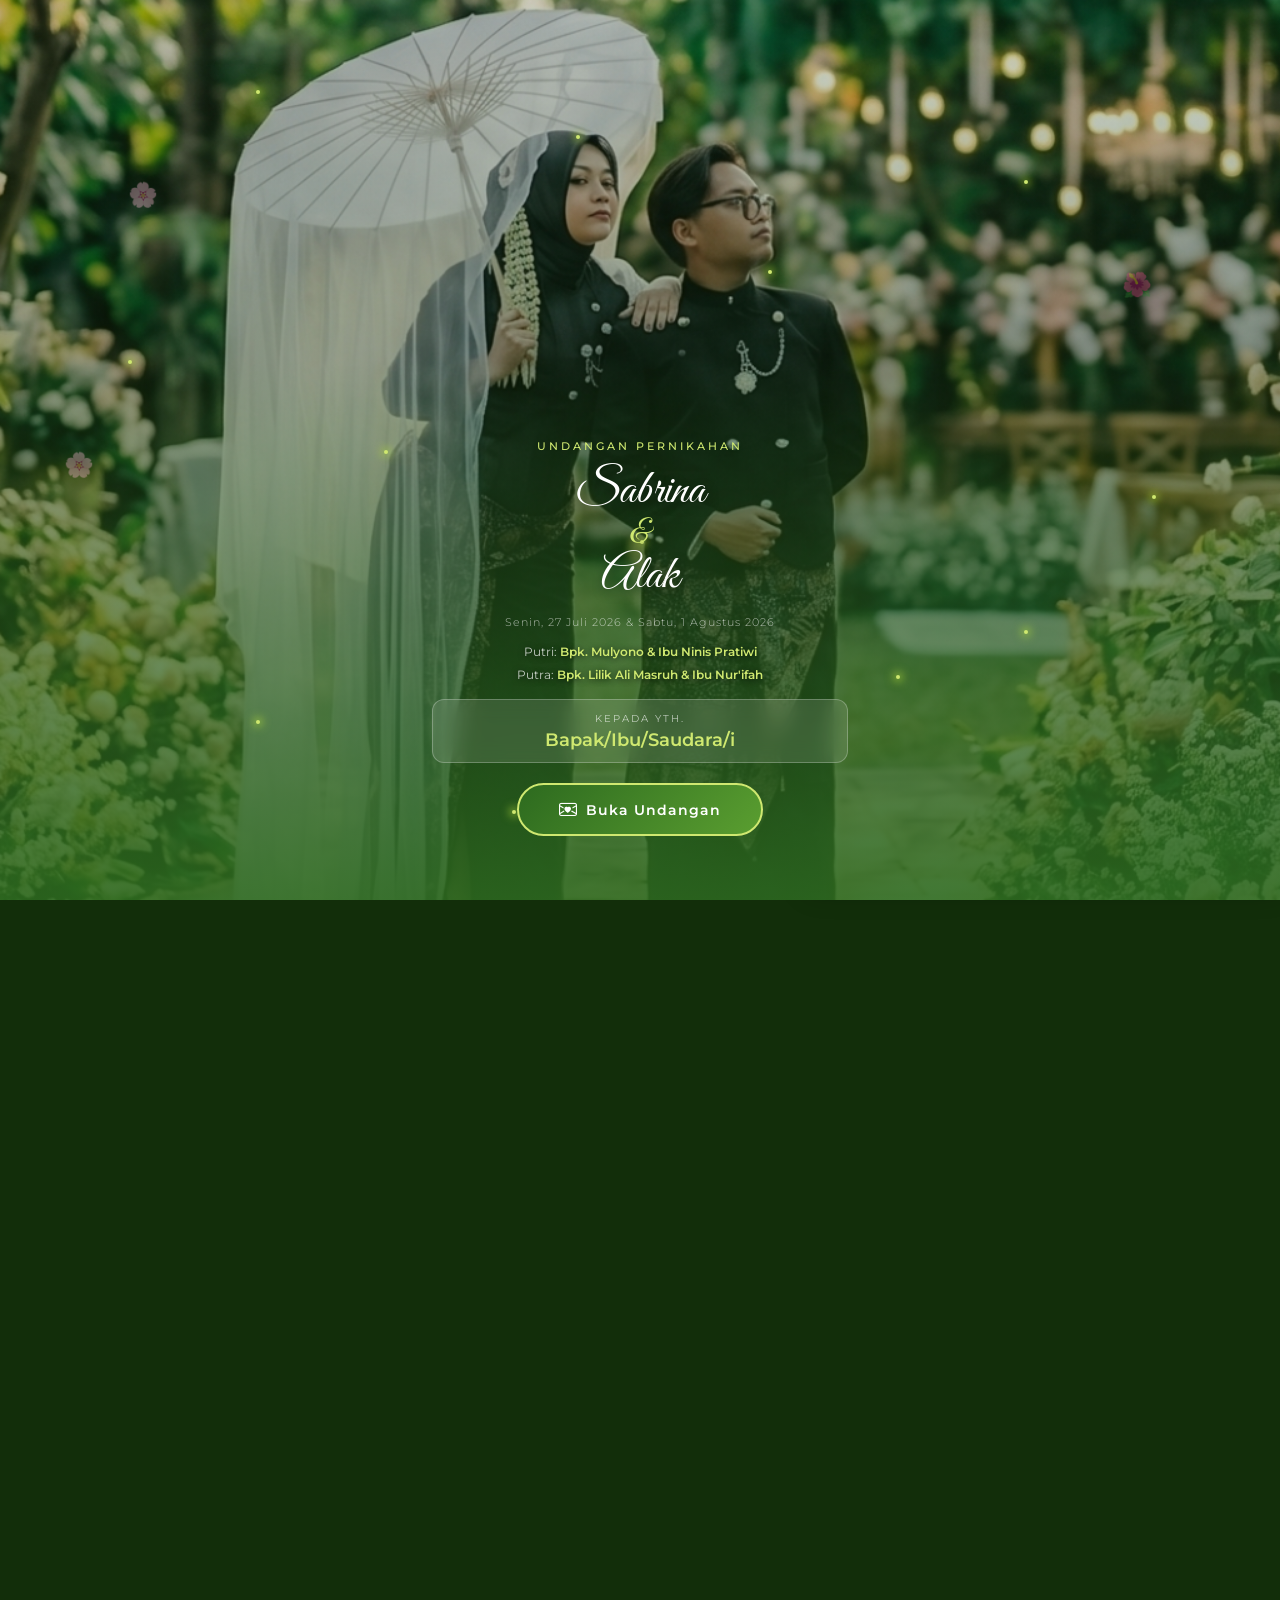
==== amplop.html @ 3e78aa83 "Add files via upload" ====
<!DOCTYPE html>
<html lang="id">
<head>
    <meta charset="UTF-8">
    <meta name="viewport" content="width=device-width, initial-scale=1.0">
    <meta name="format-detection" content="telephone=no">
    <title>Sabrina & Alak | Undangan Pernikahan Digital</title>
    <meta name="description" content="Undangan Pernikahan Sabrina Alya & Ahmad Aulia Akmal. Senin, 27 Juli 2026 | Sabtu, 1 Agustus 2026 di Kota Malang.">
    <meta property="og:title" content="Sabrina & Alak | Undangan Pernikahan">
    <meta property="og:description" content="Kami mengundang Bapak/Ibu/Saudara/I untuk menghadiri Resepsi Pernikahan kami.">
    <meta property="og:type" content="website">

    <!-- Google Fonts -->
    <link rel="preconnect" href="https://fonts.googleapis.com">
    <link rel="preconnect" href="https://fonts.gstatic.com" crossorigin>
    <link href="https://fonts.googleapis.com/css2?family=Great+Vibes&family=Cormorant+Garamond:ital,wght@0,300;0,400;0,500;0,600;1,300;1,400&family=Montserrat:wght@300;400;500;600;700&display=swap" rel="stylesheet">

    <!-- AOS Animation -->
    <link href="https://unpkg.com/aos@2.3.1/dist/aos.css" rel="stylesheet">

    <!-- Bootstrap Icons -->
    <link rel="stylesheet" href="https://cdn.jsdelivr.net/npm/bootstrap-icons@1.11.3/font/bootstrap-icons.min.css">

    <link rel="stylesheet" href="style.css">
    <link rel="stylesheet" href="animations.css">
</head>
<body>

    <!-- Preloader -->
    <div id="preloader">
        <div class="preloader-inner">
            <div class="preloader-ring"></div>
            <div class="preloader-text font-script">S & A</div>
        </div>
    </div>

    <!-- Welcome / Cover Modal -->
    <div id="welcome-screen" class="welcome-screen">
        <div class="welcome-bg"></div>
        <div class="welcome-overlay"></div>
        <div class="welcome-fireflies">
            <span class="firefly"></span>
            <span class="firefly"></span>
            <span class="firefly"></span>
            <span class="firefly"></span>
            <span class="firefly"></span>
            <span class="firefly"></span>
            <span class="firefly"></span>
            <span class="firefly"></span>
            <span class="firefly"></span>
            <span class="firefly"></span>
            <span class="firefly"></span>
            <span class="firefly"></span>
        </div>
        <div class="welcome-content">
            <div class="welcome-label">Undangan Pernikahan</div>
            <div class="welcome-names font-script">
                <span>Sabrina</span>
                <span class="ampersand">&</span>
                <span>Alak</span>
            </div>
            <div class="welcome-date">Senin, 27 Juli 2026 & Sabtu, 1 Agustus 2026</div>

            <!-- Nama Orangtua -->
            <div style="font-size: 0.72rem; color: rgba(255,255,255,0.75); line-height: 2; text-shadow: 0 1px 6px rgba(0,0,0,0.7);">
                <div>Putri: <span style="color: var(--gold-light); font-weight: 600;">Bpk. Mulyono &amp; Ibu Ninis Pratiwi</span></div>
                <div>Putra: <span style="color: var(--gold-light); font-weight: 600;">Bpk. Lilik Ali Masruh &amp; Ibu Nur'ifah</span></div>
            </div>

            <div class="welcome-recipient" id="recipientDisplay">
                <div class="kepada-text">Kepada Yth.</div>
                <div class="tamu-name" id="tamuName">Bapak/Ibu/Saudara/i</div>
            </div>
            <button id="openInvitationBtn" class="open-btn pulse-btn">
                <i class="bi bi-envelope-heart"></i>
                Buka Undangan
            </button>
        </div>
        <div class="welcome-petal petal-1">🌸</div>
        <div class="welcome-petal petal-2">🌺</div>
        <div class="welcome-petal petal-3">🌸</div>
    </div>

    <!-- Hidden YouTube Player (Background Music) -->
    <div id="yt-player" style="position:fixed;width:1px;height:1px;top:-9999px;left:-9999px;pointer-events:none;opacity:0;" aria-hidden="true"></div>

    <!-- Music Control -->
    <button id="musicBtn" class="music-btn" title="Play Musik" aria-label="Toggle Music">
        <i class="bi bi-music-note-beamed" id="musicIcon"></i>
    </button>

    <!-- Music Info Toast (muncul setelah play) -->
    <div id="musicInfo" class="music-info" aria-live="polite"></div>
    <nav id="navbar" class="bottom-nav">
        <a href="#cover-section" class="nav-item active" data-section="cover-section" aria-label="Beranda">
            <i class="bi bi-house-heart"></i>
        </a>
        <a href="#bride-section" class="nav-item" data-section="bride-section" aria-label="Mempelai">
            <i class="bi bi-heart"></i>
        </a>
        <a href="#schedule-section" class="nav-item" data-section="schedule-section" aria-label="Acara">
            <i class="bi bi-calendar-event"></i>
        </a>
        <a href="#gift-section" class="nav-item" data-section="gift-section" aria-label="Amplop">
            <i class="bi bi-gift"></i>
        </a>
        <a href="#wish-section" class="nav-item" data-section="wish-section" aria-label="Ucapan">
            <i class="bi bi-chat-heart"></i>
        </a>
    </nav>

    <!-- Main Invitation Content -->
    <main id="main-content" class="main-content hidden">

        <!-- Desktop Sidebar -->
        <div class="desktop-sidebar">
            <div class="sidebar-fireflies">
                <span class="firefly"></span>
                <span class="firefly"></span>
                <span class="firefly"></span>
                <span class="firefly"></span>
                <span class="firefly"></span>
                <span class="firefly"></span>
            </div>
            <div class="sidebar-content">
                <div class="sidebar-label">Undangan Pernikahan</div>
                <div class="sidebar-names font-script">Sabrina & Alak</div>
                <div class="sidebar-date">27.07.2026 & 01.08.2026</div>
            </div>
        </div>

        <!-- Invitation Column -->
        <div class="invitation-column">

            <!-- Section: Cover -->
            <section id="cover-section" class="section cover-section">
                <div class="cover-bg parallax-bg" style="background-image: url('img/cover.jpg')"></div>
                <div class="cover-overlay"></div>
                <div class="cover-fireflies">
                    <span class="firefly"></span>
                    <span class="firefly"></span>
                    <span class="firefly"></span>
                    <span class="firefly"></span>
                    <span class="firefly"></span>
                    <span class="firefly"></span>
                </div>
                <div class="cover-content">
                    <div class="cover-top" data-aos="fade-down" data-aos-duration="1000">
                        <div class="section-label" style="color: var(--gold-light); text-shadow: 0 2px 8px rgba(0,0,0,0.8); background: rgba(0,0,0,0.25); display: inline-block; padding: 4px 16px; border-radius: 50px; letter-spacing: 3px;">✦ Undangan Pernikahan ✦</div>
                        <div style="margin-top: 0.6rem; font-size: 0.62rem; color: rgba(255,255,255,0.7); letter-spacing: 1px; font-weight: 400; text-shadow: 0 1px 6px rgba(0,0,0,0.8);">
                            Putra-Putri dari<br>
                            <span style="color: var(--gold-light); font-weight: 500;">Bpk. Mulyono &amp; Ibu Ninis Pratiwi</span>
                            <span style="margin: 0 6px; opacity: 0.5;">•</span>
                            <span style="color: var(--gold-light); font-weight: 500;">Bpk. Lilik Ali Masruh &amp; Ibu Nur'ifah</span>
                        </div>
                    </div>
                    <div class="cover-bottom">
                        <div class="couple-names" data-aos="fade-up" data-aos-delay="200">
                            <div class="bride-name-cover font-script">Sabrina</div>
                            <div class="and-separator font-script">&</div>
                            <div class="groom-name-cover font-script">Alak</div>
                        </div>
                        <div class="cover-date" data-aos="fade-up" data-aos-delay="400">
                            <i class="bi bi-calendar3"></i>
                            27 Juli & 1 Agustus 2026
                        </div>
                        <div class="countdown-wrapper" data-aos="fade-up" data-aos-delay="600">
                            <div id="countdown" class="countdown">
                                <div class="count-item">
                                    <div class="count-value" id="days">00</div>
                                    <div class="count-label">Hari</div>
                                </div>
                                <div class="count-sep">:</div>
                                <div class="count-item">
                                    <div class="count-value" id="hours">00</div>
                                    <div class="count-label">Jam</div>
                                </div>
                                <div class="count-sep">:</div>
                                <div class="count-item">
                                    <div class="count-value" id="minutes">00</div>
                                    <div class="count-label">Menit</div>
                                </div>
                                <div class="count-sep">:</div>
                                <div class="count-item">
                                    <div class="count-value" id="seconds">00</div>
                                    <div class="count-label">Detik</div>
                                </div>
                            </div>
                        </div>
                    </div>
                </div>
            </section>

            <!-- Section: Opening Quote -->
            <section class="section quote-section" data-aos="fade-up">
                <div class="quote-bg"></div>
                <div class="quote-content">
                    <div class="quote-icon">❝</div>
                    <div class="quote-text">
                        <em>
                            وَمِنْ آيَاتِهِ أَنْ خَلَقَ لَكُمْ مِنْ أَنْفُسِكُمْ أَزْوَاجًا لِتَسْكُنُوا إِلَيْهَا وَجَعَلَ بَيْنَكُمْ مَوَدَّةً وَرَحْمَةً
                        </em>
                        <br><br>
                        <span class="quote-translation">
                            "Dan di antara tanda-tanda kekuasaan-Nya ialah Dia menciptakan untukmu istri-istri dari jenismu sendiri, supaya kamu cenderung dan merasa tenteram kepadanya, dan dijadikan-Nya di antaramu rasa kasih dan sayang."
                        </span>
                    </div>
                    <div class="quote-source">Q.S. Ar-Rum: 21</div>
                    <div class="quote-icon end">❞</div>
                </div>
            </section>

            <!-- Section: Opening Message -->
            <section class="section opening-section">
                <div class="opening-bg"></div>
                <div class="opening-content">
                    <div class="bismillah" data-aos="fade-down">
                        بِسْمِ اللّٰهِ الرَّحْمٰنِ الرَّحِيْمِ
                    </div>
                    <div class="opening-greeting" data-aos="fade-up">
                        Assalamu'alaikum Warahmatullahi Wabarakatuh
                    </div>
                    <div class="opening-text" data-aos="fade-up" data-aos-delay="200">
                        Dengan memohon rahmat dan ridho Allah SWT, kami mengundang Bapak/Ibu/Saudara/I untuk menghadiri Resepsi Pernikahan Putra/Putri kami
                    </div>
                </div>
            </section>

            <!-- Section: Bride & Groom -->
            <section id="bride-section" class="section bride-section">
                <!-- Bride -->
                <div class="person-card bride-card">
                    <div class="person-photo" style="background-image: url('img/bride.jpg')">
                        <div class="photo-overlay"></div>
                    </div>
                    <div class="person-info" data-aos="fade-up">
                        <div class="person-type">Mempelai Wanita</div>
                        <div class="person-name font-script">Sabrina Alya, S.Akun., M.Ak.</div>
                        <div class="person-parents">
                            Putri Pertama dari<br>
                            <strong>Bpk. Mulyono & Ibu Ninis Pratiwi</strong>
                            <br><small>(Malang)</small>
                        </div>
                        <a href="https://www.instagram.com/" target="_blank" class="sosmed-btn">
                            <i class="bi bi-instagram"></i> @sabrinaalya
                        </a>
                    </div>
                </div>

                <!-- Heart Divider -->
                <div class="heart-divider">
                    <div class="heart-line"></div>
                    <div class="heart-icon">❤</div>
                    <div class="heart-line"></div>
                </div>

                <!-- Groom -->
                <div class="person-card groom-card">
                    <div class="person-photo" style="background-image: url('img/groom.jpg')">
                        <div class="photo-overlay"></div>
                    </div>
                    <div class="person-info" data-aos="fade-up">
                        <div class="person-type">Mempelai Pria</div>
                        <div class="person-name font-script">Ahmad Aulia Akmal, S.Ds.</div>
                        <div class="person-parents">
                            Putra Pertama dari<br>
                            <strong>Bpk. Lilik Ali Masruh & Ibu Nur'ifah</strong>
                            <br><small>(Tuban)</small>
                        </div>
                        <a href="https://www.instagram.com/" target="_blank" class="sosmed-btn">
                            <i class="bi bi-instagram"></i> @alak_ahmad
                        </a>
                    </div>
                </div>
            </section>

            <!-- Section: Schedule -->
            <section id="schedule-section" class="section schedule-section">
                <div class="schedule-bg" style="background-image: url('img/cover.jpg')">
                    <div class="schedule-overlay"></div>
                </div>
                <div class="schedule-content">
                    <div class="section-title font-script" data-aos="fade-up">Acara</div>
                    <div class="section-subtitle" data-aos="fade-up" data-aos-delay="100">
                        Kami bermaksud untuk mengundang Bapak/Ibu/Saudara/i dalam rangkaian acara pernikahan kami
                    </div>

                    <!-- Akad Nikah -->
                    <div class="event-card" data-aos="fade-right" data-aos-delay="200">
                        <div class="event-icon-wrap">
                            <i class="bi bi-moon-stars"></i>
                        </div>
                        <div class="event-name">Akad Nikah</div>
                        <div class="event-datetime">
                            <i class="bi bi-calendar-check"></i>
                            Senin, 27 Juli 2026
                        </div>
                        <div class="event-time">
                            <i class="bi bi-clock"></i>
                            Pukul 08.00 WIB
                        </div>
                        <div class="event-location">
                            <i class="bi bi-geo-alt"></i>
                            Kediaman Mempelai Wanita
                        </div>
                        <div class="event-address">
                            Perum UNIGA No 9 Joyogrand Kel. Merjosari,<br>
                            Kec. Lowokwaru Kota Malang
                        </div>
                        <div class="event-actions">
                            <a href="https://www.google.com/calendar/event?action=TEMPLATE&text=Akad+Nikah+Sabrina+%26+Alak&dates=20260727T010000Z/20260727T030000Z&location=Perum+UNIGA+No+9+Joyogrand+Merjosari+Malang" target="_blank" class="btn-event btn-calendar">
                                <i class="bi bi-calendar-plus"></i> Simpan Tanggal
                            </a>
                            <a href="https://maps.google.com/?q=Perum+UNIGA+No+9+Joyogrand+Merjosari+Malang" target="_blank" class="btn-event btn-maps">
                                <i class="bi bi-map"></i> Buka Maps
                            </a>
                        </div>
                    </div>

                    <!-- Resepsi -->
                    <div class="event-card" data-aos="fade-right" data-aos-delay="300">
                        <div class="event-icon-wrap">
                            <i class="bi bi-stars"></i>
                        </div>
                        <div class="event-name">Resepsi Pernikahan</div>
                        <div class="event-datetime">
                            <i class="bi bi-calendar-check"></i>
                            Sabtu, 1 Agustus 2026
                        </div>
                        <div class="event-time">
                            <i class="bi bi-clock"></i>
                            Pukul 11.00 - 14.00 WIB
                        </div>
                        <div class="event-location">
                            <i class="bi bi-geo-alt"></i>
                            Gedung Aula Utama Universitas Gajayana
                        </div>
                        <div class="event-address">
                            Jl. Mertojoyo Blok I Kel. Merjosari,<br>
                            Kec. Lowokwaru Kota Malang
                        </div>
                        <div class="event-actions">
                            <a href="https://www.google.com/calendar/event?action=TEMPLATE&text=Resepsi+Pernikahan+Sabrina+%26+Alak&dates=20260801T040000Z/20260801T070000Z&location=Gedung+Aula+Utama+Universitas+Gajayana+Malang" target="_blank" class="btn-event btn-calendar">
                                <i class="bi bi-calendar-plus"></i> Simpan Tanggal
                            </a>
                            <a href="https://maps.google.com/?q=Universitas+Gajayana+Malang" target="_blank" class="btn-event btn-maps">
                                <i class="bi bi-map"></i> Buka Maps
                            </a>
                        </div>
                    </div>
                </div>
            </section>


            <!-- Section: Gallery -->
            <section id="gallery-section" class="section gallery-section">
                <div class="gallery-bg" style="background-image: url('img/groom.jpg')">
                    <div class="gallery-overlay"></div>
                </div>
                <div class="gallery-content">
                    <div class="section-title font-script" data-aos="fade-up">Galeri Foto</div>
                    <div class="gallery-subtitle" data-aos="fade-up" data-aos-delay="100">Momen-momen berharga yang tak terlupakan</div>

                    <div class="gallery-grid" id="galleryGrid">
                        <!-- Foto mempelai -->
                        <div class="gallery-item" data-aos="fade-up" data-aos-delay="100" onclick="openLightbox(0)">
                            <div class="gallery-img" style="background-image: url('img/cover.jpg')">
                                <div class="gallery-hover"><i class="bi bi-zoom-in"></i></div>
                            </div>
                        </div>
                        <div class="gallery-item" data-aos="fade-up" data-aos-delay="150" onclick="openLightbox(1)">
                            <div class="gallery-img" style="background-image: url('img/bride.jpg')">
                                <div class="gallery-hover"><i class="bi bi-zoom-in"></i></div>
                            </div>
                        </div>
                        <div class="gallery-item" data-aos="fade-up" data-aos-delay="200" onclick="openLightbox(2)">
                            <div class="gallery-img" style="background-image: url('img/groom.jpg')">
                                <div class="gallery-hover"><i class="bi bi-zoom-in"></i></div>
                            </div>
                        </div>
                        <div class="gallery-item" data-aos="fade-up" data-aos-delay="250" onclick="openLightbox(3)">
                            <div class="gallery-img" style="background-image: url('img/gallery.jpg')">
                                <div class="gallery-hover"><i class="bi bi-zoom-in"></i></div>
                            </div>
                        </div>
                        <!-- Foto undangan fisik (dari orangtua) -->
                        <div class="gallery-item" data-aos="fade-up" data-aos-delay="300" onclick="openLightbox(4)">
                            <div class="gallery-img" style="background-image: url('img/undangan-1.jpg')">
                                <div class="gallery-hover"><i class="bi bi-zoom-in"></i></div>
                            </div>
                        </div>
                        <div class="gallery-item" data-aos="fade-up" data-aos-delay="350" onclick="openLightbox(5)">
                            <div class="gallery-img" style="background-image: url('img/undangan-2.jpg')">
                                <div class="gallery-hover"><i class="bi bi-zoom-in"></i></div>
                            </div>
                        </div>
                        <div class="gallery-item" data-aos="fade-up" data-aos-delay="400" onclick="openLightbox(6)">
                            <div class="gallery-img" style="background-image: url('img/undangan-3.jpg')">
                                <div class="gallery-hover"><i class="bi bi-zoom-in"></i></div>
                            </div>
                        </div>
                        <div class="gallery-item" data-aos="fade-up" data-aos-delay="450" onclick="openLightbox(7)">
                            <div class="gallery-img" style="background-image: url('img/undangan-4.jpg')">
                                <div class="gallery-hover"><i class="bi bi-zoom-in"></i></div>
                            </div>
                        </div>
                    </div>
                </div>
            </section>

            <!-- Lightbox -->
            <div id="lightbox" class="lightbox" onclick="closeLightbox()">
                <button class="lightbox-close" onclick="closeLightbox()"><i class="bi bi-x-lg"></i></button>
                <button class="lightbox-prev" onclick="event.stopPropagation(); changeLightbox(-1)"><i class="bi bi-chevron-left"></i></button>
                <img id="lightboxImg" src="" alt="Gallery Image" class="lightbox-img">
                <button class="lightbox-next" onclick="event.stopPropagation(); changeLightbox(1)"><i class="bi bi-chevron-right"></i></button>
            </div>

            <!-- Section: RSVP -->
            <section class="section rsvp-section">
                <div class="rsvp-bg" style="background-image: url('img/bride.jpg')">
                    <div class="rsvp-overlay"></div>
                </div>
                <div class="rsvp-content">
                    <div class="section-title font-script" data-aos="fade-up">Konfirmasi Kehadiran</div>
                    <div class="rsvp-subtitle" data-aos="fade-up" data-aos-delay="100">
                        Kehadiran Bapak/Ibu/Saudara/i merupakan kehormatan dan kebahagiaan bagi kami
                    </div>
                    <div class="rsvp-card" data-aos="fade-up" data-aos-delay="200">
                        <form id="rsvpForm" onsubmit="submitRSVP(event)">
                            <div class="form-group">
                                <input type="text" id="rsvpName" placeholder="Nama Anda" required class="form-input">
                            </div>
                            <div class="form-group">
                                <select id="rsvpAttend" required class="form-input">
                                    <option value="">Konfirmasi Kehadiran</option>
                                    <option value="hadir">✅ Insya Allah Hadir</option>
                                    <option value="tidak">❌ Tidak Bisa Hadir</option>
                                    <option value="ragu">🤔 Masih Belum Pasti</option>
                                </select>
                            </div>
                            <div class="form-group">
                                <select id="rsvpGuest" class="form-input">
                                    <option value="1">1 Tamu</option>
                                    <option value="2">2 Tamu</option>
                                    <option value="3">3 Tamu</option>
                                    <option value="4">4+ Tamu</option>
                                </select>
                            </div>
                            <button type="submit" class="btn-submit">
                                <i class="bi bi-send-heart"></i> Kirim Konfirmasi
                            </button>
                        </form>
                    </div>
                </div>
            </section>

            <!-- Section: Amplop Digital -->
            <section id="gift-section" class="section gift-section">
                <div class="gift-bg" style="background-image: url('img/gallery.jpg')">
                    <div class="gift-overlay"></div>
                </div>
                <div class="gift-content">
                    <div class="section-title font-script" data-aos="fade-up">Amplop Digital</div>
                    <div class="gift-subtitle" data-aos="fade-up" data-aos-delay="100">
                        Doa restu Bapak/Ibu/Saudara/i adalah hadiah terindah bagi kami.
                        Namun bagi yang ingin memberikan hadiah, dapat melalui:
                    </div>

                    <div class="bank-cards" data-aos="fade-up" data-aos-delay="200">

                        <!-- ✏️ BANK 1 - Ganti sesuai data rekening asli -->
                        <div class="bank-card">
                            <div class="bank-header">
                                <div class="bank-logo">🏦</div>
                                <div class="bank-name">BCA</div>
                            </div>
                            <div class="bank-number" id="rekening-bca">1234 5678 90</div>
                            <div class="bank-holder">Sabrina Alya</div>
                            <button class="copy-btn" onclick="copyRekening('rekening-bca', this)">
                                <i class="bi bi-clipboard"></i> Salin Nomor
                            </button>
                        </div>

                        <!-- ✏️ BANK 2 - Ganti sesuai data rekening asli -->
                        <div class="bank-card">
                            <div class="bank-header">
                                <div class="bank-logo">🏦</div>
                                <div class="bank-name">BRI</div>
                            </div>
                            <div class="bank-number" id="rekening-bri">0987 6543 210</div>
                            <div class="bank-holder">Ahmad Aulia Akmal</div>
                            <button class="copy-btn" onclick="copyRekening('rekening-bri', this)">
                                <i class="bi bi-clipboard"></i> Salin Nomor
                            </button>
                        </div>

                    </div>

                    <div class="gift-note" data-aos="fade-up" data-aos-delay="300">
                        <i class="bi bi-heart-fill" style="color: var(--gold-light);"></i>
                        Terima kasih atas perhatian dan kebaikan hati Bapak/Ibu/Saudara/i.
                    </div>
                </div>
            </section>

            <!-- Section: Wishes -->
            <section id="wish-section" class="section wish-section">
                <div class="wish-bg" style="background-image: url('img/cover.jpg')">
                    <div class="wish-overlay"></div>
                </div>
                <div class="wish-content">
                    <div class="section-title font-script" data-aos="fade-up">Ucapan & Do'a</div>
                    <div class="wish-subtitle" data-aos="fade-up" data-aos-delay="100">
                        Sampaikan doa dan ucapan terbaik untuk kedua mempelai
                    </div>

                    <div class="wish-card" data-aos="fade-up" data-aos-delay="200">
                        <form id="wishForm" onsubmit="submitWish(event)">
                            <div class="form-group">
                                <input type="text" id="wishName" placeholder="Nama Anda" required class="form-input">
                            </div>
                            <div class="form-group">
                                <textarea id="wishMessage" placeholder="Tulis ucapan & doa untuk pengantin..." required class="form-input form-textarea" rows="4"></textarea>
                            </div>
                            <button type="submit" class="btn-submit">
                                <i class="bi bi-chat-heart"></i> Kirim Ucapan
                            </button>
                        </form>
                    </div>

                    <!-- Wishes Display -->
                    <div id="wishesList" class="wishes-list" data-aos="fade-up" data-aos-delay="300">
                        <!-- Dummy wishes -->
                        <div class="wish-item">
                            <div class="wish-avatar">👤</div>
                            <div class="wish-body">
                                <div class="wish-author">Keluarga Besar Mulyono</div>
                                <div class="wish-time"><i class="bi bi-clock-history"></i> Senin, 30 Juni 2026</div>
                                <div class="wish-text">Bahagia selalu Sabrina & Alak. Semoga menjadi keluarga yang sakinah mawaddah warahmah. Aamiin Ya Rabbal Alamin 🤲</div>
                            </div>
                        </div>
                        <div class="wish-item">
                            <div class="wish-avatar">👤</div>
                            <div class="wish-body">
                                <div class="wish-author">Teman-teman Kampus</div>
                                <div class="wish-time"><i class="bi bi-clock-history"></i> Senin, 30 Juni 2026</div>
                                <div class="wish-text">Selamat menempuh hidup baru! Semoga rumah tangga kalian dipenuhi cinta, kebahagiaan, dan keberkahan dari Allah SWT ❤️</div>
                            </div>
                        </div>
                    </div>
                </div>
            </section>

            <!-- Section: Closing -->
            <section class="section closing-section">
                <div class="closing-bg" style="background-image: url('img/cover.jpg')">
                    <div class="closing-overlay"></div>
                </div>
                <div class="closing-content">
                    <div class="closing-fireflies">
                        <span class="firefly"></span>
                        <span class="firefly"></span>
                        <span class="firefly"></span>
                        <span class="firefly"></span>
                        <span class="firefly"></span>
                    </div>
                    <div class="closing-card" data-aos="fade-up">
                        <div class="closing-text">
                            Atas kehadiran Bapak/Ibu/Saudara/i dan do'a restunya, kami ucapkan terima kasih yang sebesar-besarnya.
                        </div>
                        <div class="closing-wassalam">
                            Wassalamu'alaikum Warahmatullahi Wabarakatuh
                        </div>
                        <div class="closing-from">Kami yang berbahagia,</div>
                        <div class="closing-names font-script" style="font-size: 1.2rem; line-height: 1.9; color: rgba(255,255,255,0.85);">
                            <div style="font-size: 0.85rem; font-family: 'Montserrat', sans-serif; font-style: normal; color: rgba(255,255,255,0.6); font-weight: 400; letter-spacing: 0.5px;">Keluarga Bpk. Mulyono &amp; Ibu Ninis Pratiwi</div>
                            <div class="closing-and">❤</div>
                            <div style="font-size: 0.85rem; font-family: 'Montserrat', sans-serif; font-style: normal; color: rgba(255,255,255,0.6); font-weight: 400; letter-spacing: 0.5px;">Keluarga Bpk. Lilik Ali Masruh &amp; Ibu Nur'ifah</div>
                        </div>
                        <div class="closing-couple-names font-script">Sabrina &amp; Alak</div>
                    </div>
                </div>
            </section>

            <!-- Footer -->
            <footer class="site-footer">
                <div class="footer-content">
                    <div class="footer-names font-script">Sabrina & Alak</div>
                    <div class="footer-text">
                        Made with <span class="heart-beat">❤</span> from <a href="https://weverx.com" target="_blank" style="color: inherit; text-decoration: underline;">weverx.com</a>
                    </div>
                    <div class="footer-date">27.07.2026 — 01.08.2026</div>
                </div>
            </footer>

        </div>
    </main>

    <!-- Toast Notification -->
    <div id="toast" class="toast">
        <i class="bi bi-check-circle"></i>
        <span id="toastMsg">Berhasil!</span>
    </div>

    <!-- Scripts -->
    <script src="https://unpkg.com/aos@2.3.1/dist/aos.js"></script>
    <script src="app.js"></script>
</body>
</html>
---- style.css ----
/* ================================================
   Wedding Invitation - Sabrina & Alak
   Style inspired by Wevitation Visual Journey Theme
   ================================================ */

/* === VARIABLES === */
:root {
    /* ── TEMA AKTIF: Hijau Alam ────────────────────────
       Untuk kembali ke tema coklat-emas, swap komentar
       di bawah ini dengan blok "TEMA LAMA" di bawahnya
    ─────────────────────────────────────────────────── */
    --primary:        #2d6a1f;   /* hijau hutan sedang   */
    --primary-dark:   #122e0a;   /* hijau hutan sangat gelap */
    --primary-light:  #5a9e30;   /* hijau segar          */
    --primary-lighter:#c8e6b0;   /* hijau sangat muda    */
    --gold:           #a8c940;   /* aksen kuning-hijau   */
    --gold-light:     #cfe870;   /* aksen terang         */
    --cream:          #f0f7e8;

    /* ── TEMA LAMA: Coklat-Emas (backup) ───────────────
    --primary:        #785d32;
    --primary-dark:   #4a3520;
    --primary-light:  #c9a96e;
    --primary-lighter:#f2e4cc;
    --gold:           #d4af37;
    --gold-light:     #f0d060;
    --cream:          #faf5ee;
    ─────────────────────────────────────────────────── */

    --white: #ffffff;
    --black: #1a1a1a;
    --text-light: rgba(255, 255, 255, 0.9);
    --text-muted: rgba(255, 255, 255, 0.65);
    --glass: rgba(255, 255, 255, 0.12);
    --glass-border: rgba(255, 255, 255, 0.25);
    --shadow: 0 8px 32px rgba(0, 0, 0, 0.3);
    --shadow-sm: 0 4px 16px rgba(0, 0, 0, 0.2);
    --transition: all 0.4s cubic-bezier(0.25, 0.46, 0.45, 0.94);
    --font-script: 'Great Vibes', cursive;
    --font-serif: 'Cormorant Garamond', serif;

    --font-sans: 'Montserrat', sans-serif;
    --invitation-width: 430px;
}

/* === RESET === */
*, *::before, *::after {
    box-sizing: border-box;
    margin: 0;
    padding: 0;
}

html {
    scroll-behavior: smooth;
    -webkit-text-size-adjust: 100%;
}

body {
    font-family: var(--font-sans);
    background: var(--primary-dark);
    color: var(--text-light);
    overflow-x: hidden;
    min-height: 100vh;
}

.font-script {
    font-family: var(--font-script) !important;
}

a { text-decoration: none; color: inherit; }
img { max-width: 100%; }

/* === SCROLLBAR === */
::-webkit-scrollbar { width: 4px; }
::-webkit-scrollbar-track { background: var(--primary-dark); }
::-webkit-scrollbar-thumb { background: var(--primary-light); border-radius: 2px; }

/* ================================================
   PRELOADER
   ================================================ */
#preloader {
    position: fixed;
    inset: 0;
    background: var(--primary-dark);
    z-index: 9999;
    display: flex;
    align-items: center;
    justify-content: center;
    transition: opacity 0.6s ease, visibility 0.6s ease;
}

#preloader.hidden {
    opacity: 0;
    visibility: hidden;
    pointer-events: none;
}

.preloader-inner {
    position: relative;
    display: flex;
    flex-direction: column;
    align-items: center;
    gap: 16px;
}

.preloader-ring {
    width: 80px;
    height: 80px;
    border: 3px solid rgba(100, 160, 40, 0.2);
    border-top-color: var(--gold);
    border-radius: 50%;
    animation: spin 1s linear infinite;
}

.preloader-text {
    font-size: 2.5rem;
    color: var(--gold-light);
    animation: pulse-opacity 1.5s ease-in-out infinite;
}

/* ================================================
   WELCOME SCREEN
   ================================================ */
.welcome-screen {
    position: fixed;
    inset: 0;
    z-index: 1000;
    display: flex;
    align-items: flex-end;
    justify-content: center;
    transition: var(--transition);
}

.welcome-screen.hidden {
    opacity: 0;
    visibility: hidden;
    pointer-events: none;
    transform: translateY(-100%);
}

.welcome-bg {
    position: absolute;
    inset: 0;
    background-image: url('img/cover.jpg');
    background-size: cover;
    background-position: center;
    animation: subtle-zoom 20s ease-in-out infinite alternate;
}

.welcome-overlay {
    position: absolute;
    inset: 0;
    background: linear-gradient(
        to bottom,
        rgba(18, 46, 10, 0.2) 0%,
        rgba(18, 46, 10, 0.4) 40%,
        rgba(45, 106, 31, 0.9) 100%
    );
}

.welcome-content {
    position: relative;
    z-index: 2;
    text-align: center;
    padding: 2rem 2rem 4rem;
    max-width: var(--invitation-width);
    width: 100%;
    display: flex;
    flex-direction: column;
    align-items: center;
    gap: 0.75rem;
}

.welcome-label {
    font-size: 0.7rem;
    letter-spacing: 3px;
    text-transform: uppercase;
    color: var(--gold-light);
    font-weight: 500;
}

.welcome-names {
    display: flex;
    flex-direction: column;
    align-items: center;
    line-height: 1.1;
}

.welcome-names span {
    font-size: 3rem;
    color: var(--white);
    text-shadow: 2px 4px 12px rgba(0, 0, 0, 0.4);
}

.welcome-names .ampersand {
    font-size: 2rem;
    color: var(--gold-light);
    line-height: 1;
}

.welcome-date {
    font-size: 0.7rem;
    color: var(--text-muted);
    letter-spacing: 1px;
    font-weight: 300;
}

.welcome-recipient {
    background: var(--glass);
    border: 1px solid var(--glass-border);
    border-radius: 12px;
    padding: 0.75rem 1.5rem;
    backdrop-filter: blur(10px);
    -webkit-backdrop-filter: blur(10px);
    width: 100%;
}

.kepada-text {
    font-size: 0.65rem;
    color: var(--text-muted);
    letter-spacing: 2px;
    text-transform: uppercase;
}

.tamu-name {
    font-size: 1.1rem;
    font-weight: 600;
    color: var(--gold-light);
    margin-top: 4px;
}

.open-btn {
    background: linear-gradient(135deg, var(--primary) 0%, var(--primary-light) 100%);
    color: var(--white);
    border: 2px solid var(--gold-light);
    border-radius: 50px;
    padding: 0.875rem 2.5rem;
    font-size: 0.85rem;
    font-weight: 600;
    letter-spacing: 1px;
    cursor: pointer;
    display: flex;
    align-items: center;
    gap: 8px;
    transition: var(--transition);
    font-family: var(--font-sans);
    margin-top: 0.5rem;
}

.open-btn:hover {
    background: linear-gradient(135deg, var(--gold) 0%, var(--gold-light) 100%);
    color: var(--primary-dark);
    transform: translateY(-2px);
    box-shadow: 0 12px 32px rgba(100, 160, 40, 0.4);
}

.open-btn i { font-size: 1.1rem; }

.pulse-btn {
    animation: pulse-glow 2s ease-in-out infinite;
}

/* Welcome Petals */
.welcome-petal {
    position: absolute;
    font-size: 1.5rem;
    opacity: 0.4;
    animation: float-petal 6s ease-in-out infinite;
    pointer-events: none;
}
.petal-1 { top: 20%; left: 10%; animation-delay: 0s; }
.petal-2 { top: 30%; right: 10%; animation-delay: 2s; }
.petal-3 { top: 50%; left: 5%; animation-delay: 4s; }

/* ================================================
   FIREFLIES
   ================================================ */
.welcome-fireflies,
.cover-fireflies,
.closing-fireflies,
.sidebar-fireflies {
    position: absolute;
    inset: 0;
    pointer-events: none;
    overflow: hidden;
}

.firefly {
    display: block;
    position: absolute;
    width: 4px;
    height: 4px;
    border-radius: 50%;
    background: var(--gold-light);
    box-shadow: 0 0 8px 3px rgba(180, 220, 60, 0.6);
    animation: firefly-move 8s ease-in-out infinite;
}

.firefly:nth-child(1)  { top: 10%; left: 20%; animation-delay: 0s; animation-duration: 9s; }
.firefly:nth-child(2)  { top: 30%; left: 60%; animation-delay: 1s; animation-duration: 7s; }
.firefly:nth-child(3)  { top: 50%; left: 30%; animation-delay: 2s; animation-duration: 11s; }
.firefly:nth-child(4)  { top: 70%; left: 80%; animation-delay: 0.5s; animation-duration: 8s; }
.firefly:nth-child(5)  { top: 20%; left: 80%; animation-delay: 3s; animation-duration: 10s; }
.firefly:nth-child(6)  { top: 80%; left: 20%; animation-delay: 1.5s; animation-duration: 9s; }
.firefly:nth-child(7)  { top: 60%; left: 50%; animation-delay: 4s; animation-duration: 7s; }
.firefly:nth-child(8)  { top: 40%; left: 10%; animation-delay: 2.5s; animation-duration: 12s; }
.firefly:nth-child(9)  { top: 90%; left: 40%; animation-delay: 0.8s; animation-duration: 8s; }
.firefly:nth-child(10) { top: 15%; left: 45%; animation-delay: 3.5s; animation-duration: 10s; }
.firefly:nth-child(11) { top: 75%; left: 70%; animation-delay: 1.2s; animation-duration: 9s; }
.firefly:nth-child(12) { top: 55%; left: 90%; animation-delay: 2.2s; animation-duration: 11s; }

/* ================================================
   MUSIC BUTTON
   ================================================ */
.music-btn {
    position: fixed;
    top: 1rem;
    right: 1rem;
    z-index: 900;
    width: 44px;
    height: 44px;
    background: var(--glass);
    border: 1px solid var(--glass-border);
    border-radius: 50%;
    color: var(--gold-light);
    font-size: 1.1rem;
    cursor: pointer;
    backdrop-filter: blur(10px);
    -webkit-backdrop-filter: blur(10px);
    display: flex;
    align-items: center;
    justify-content: center;
    transition: var(--transition);
    box-shadow: var(--shadow-sm);
}

.music-btn:hover {
    background: rgba(100, 160, 40, 0.3);
    transform: scale(1.1);
}

.music-btn.playing {
    animation: rotate-music 4s linear infinite;
    background: rgba(100, 160, 40, 0.2);
}

/* Music info badge */
.music-info {
    position: fixed;
    top: 1rem;
    right: 3.75rem;
    z-index: 900;
    background: rgba(20, 15, 8, 0.9);
    border: 1px solid rgba(100, 160, 40, 0.4);
    border-radius: 50px;
    padding: 0.35rem 0.875rem;
    font-size: 0.65rem;
    color: var(--gold-light);
    backdrop-filter: blur(10px);
    -webkit-backdrop-filter: blur(10px);
    white-space: nowrap;
    display: flex;
    align-items: center;
    gap: 6px;
    opacity: 0;
    transform: translateX(8px);
    transition: opacity 0.4s ease, transform 0.4s ease;
    pointer-events: none;
}

.music-info.show {
    opacity: 1;
    transform: translateX(0);
}

.music-info::before {
    content: '♪';
    animation: pulse-opacity 1.5s ease-in-out infinite;
}

/* ================================================
   BOTTOM NAVIGATION
   ================================================ */
.bottom-nav {
    position: fixed;
    bottom: 0;
    left: 50%;
    transform: translateX(-50%);
    z-index: 800;
    background: var(--glass);
    border: 1px solid var(--glass-border);
    border-bottom: none;
    border-radius: 20px 20px 0 0;
    padding: 0.5rem 1.5rem;
    display: flex;
    gap: 0.25rem;
    backdrop-filter: blur(20px);
    -webkit-backdrop-filter: blur(20px);
    box-shadow: 0 -4px 24px rgba(0, 0, 0, 0.2);
    max-width: var(--invitation-width);
    width: 100%;
}

.nav-item {
    flex: 1;
    display: flex;
    align-items: center;
    justify-content: center;
    padding: 0.6rem;
    border-radius: 12px;
    color: var(--text-muted);
    font-size: 1.2rem;
    transition: var(--transition);
    cursor: pointer;
}

.nav-item:hover,
.nav-item.active {
    color: var(--gold-light);
    background: rgba(100, 160, 40, 0.15);
}

/* ================================================
   MAIN LAYOUT
   ================================================ */
.main-content {
    display: flex;
    min-height: 100vh;
    transition: opacity 0.5s ease;
}

.main-content.hidden {
    opacity: 0;
    pointer-events: none;
}

/* Desktop Sidebar */
.desktop-sidebar {
    display: none;
    flex: 1;
    background: var(--primary-dark);
    position: fixed;
    top: 0;
    left: 0;
    bottom: 0;
    width: calc(100% - var(--invitation-width));
    z-index: 10;
    overflow: hidden;
}

.sidebar-content {
    position: absolute;
    top: 50%;
    left: 50%;
    transform: translate(-50%, -50%);
    text-align: center;
    z-index: 2;
}

.sidebar-label {
    font-size: 0.75rem;
    letter-spacing: 3px;
    text-transform: uppercase;
    color: var(--text-muted);
    margin-bottom: 1rem;
}

.sidebar-names {
    font-size: 3.5rem;
    color: var(--gold-light);
    text-shadow: 2px 4px 20px rgba(100, 160, 40, 0.3);
    line-height: 1.2;
}

.sidebar-date {
    font-size: 0.8rem;
    color: var(--text-muted);
    letter-spacing: 2px;
    margin-top: 1rem;
}

/* Invitation Column */
.invitation-column {
    width: 100%;
    max-width: var(--invitation-width);
    margin-left: auto;
    min-height: 100vh;
    padding-bottom: 80px;
    position: relative;
}

/* ================================================
   SECTIONS - BASE
   ================================================ */
.section {
    position: relative;
    overflow: hidden;
    min-height: 100vh;
    display: flex;
    flex-direction: column;
}

/* ================================================
   COVER SECTION
   ================================================ */
.cover-section {
    min-height: 100vh;
    align-items: stretch;
}

.cover-bg {
    position: absolute;
    inset: 0;
    background-size: cover;
    background-position: center;
    background-attachment: local;
    animation: subtle-zoom 20s ease-in-out infinite alternate;
}

.cover-overlay {
    position: absolute;
    inset: 0;
    background: linear-gradient(
        to bottom,
        rgba(18, 46, 10, 0.1) 0%,
        rgba(18, 46, 10, 0.2) 40%,
        rgba(45, 106, 31, 0.95) 100%
    );
}

.cover-content {
    position: relative;
    z-index: 2;
    display: flex;
    flex-direction: column;
    justify-content: space-between;
    flex: 1;
    padding: 2.5rem 1.5rem 2rem;
    min-height: 100vh;
}

.cover-top {
    text-align: center;
}

.section-label {
    font-size: 0.7rem;
    letter-spacing: 3px;
    text-transform: uppercase;
    color: var(--gold-light);
    font-weight: 500;
}

.cover-bottom {
    text-align: center;
    display: flex;
    flex-direction: column;
    gap: 1rem;
}

.couple-names {
    display: flex;
    flex-direction: column;
    align-items: center;
    line-height: 1.1;
}

.bride-name-cover,
.groom-name-cover {
    font-size: 3.5rem;
    color: var(--white);
    text-shadow: 2px 4px 16px rgba(0, 0, 0, 0.4);
}

.and-separator {
    font-size: 2.5rem;
    color: var(--gold-light);
    line-height: 1;
}

.cover-date {
    font-size: 0.75rem;
    color: var(--text-muted);
    display: flex;
    align-items: center;
    justify-content: center;
    gap: 6px;
    font-weight: 500;
    letter-spacing: 1px;
}

/* Countdown */
.countdown-wrapper {
    padding: 0 1rem;
}

.countdown {
    display: flex;
    gap: 0.5rem;
    justify-content: center;
    align-items: center;
    background: var(--glass);
    border: 1px solid var(--glass-border);
    border-radius: 16px;
    padding: 1rem;
    backdrop-filter: blur(10px);
    -webkit-backdrop-filter: blur(10px);
}

.count-item {
    display: flex;
    flex-direction: column;
    align-items: center;
    gap: 4px;
    flex: 1;
}

.count-value {
    font-size: 1.75rem;
    font-weight: 700;
    color: var(--gold-light);
    line-height: 1;
    font-family: var(--font-serif);
    min-width: 40px;
    text-align: center;
}

.count-label {
    font-size: 0.55rem;
    letter-spacing: 1.5px;
    text-transform: uppercase;
    color: var(--text-muted);
}

.count-sep {
    font-size: 1.5rem;
    color: var(--gold-light);
    font-weight: 300;
    align-self: flex-start;
    margin-top: 4px;
}

/* ================================================
   QUOTE SECTION
   ================================================ */
.quote-section {
    background: var(--primary-dark);
    min-height: auto;
    padding: 4rem 1.5rem;
}

.quote-bg {
    position: absolute;
    inset: 0;
    background: radial-gradient(ellipse at center, rgba(45, 106, 31, 0.3) 0%, transparent 70%);
}

.quote-content {
    position: relative;
    z-index: 2;
    text-align: center;
    max-width: 340px;
    margin: 0 auto;
}

.quote-icon {
    font-size: 3rem;
    color: var(--gold);
    opacity: 0.6;
    font-family: serif;
    line-height: 1;
    margin-bottom: 1rem;
}

.quote-icon.end {
    margin-top: 1rem;
    margin-bottom: 0;
    transform: rotate(180deg);
    display: inline-block;
}

.quote-text {
    font-size: 1rem;
    line-height: 1.8;
    color: var(--text-light);
    font-style: italic;
    font-family: var(--font-serif);
}

.quote-translation {
    font-size: 0.8rem;
    color: var(--text-muted);
    font-style: normal;
    line-height: 1.7;
}

.quote-source {
    font-size: 0.75rem;
    color: var(--gold-light);
    font-weight: 600;
    letter-spacing: 2px;
    margin-top: 0.75rem;
}

/* ================================================
   OPENING SECTION
   ================================================ */
.opening-section {
    min-height: auto;
    background: var(--primary);
    padding: 4rem 1.5rem;
    text-align: center;
}

.opening-bg {
    position: absolute;
    inset: 0;
    background: url('img/cover.jpg') center/cover;
    opacity: 0.08;
}

.opening-content {
    position: relative;
    z-index: 2;
    display: flex;
    flex-direction: column;
    gap: 1.25rem;
    align-items: center;
}

.bismillah {
    font-size: 1.6rem;
    color: var(--gold-light);
    line-height: 1.5;
    text-shadow: 0 2px 8px rgba(0, 0, 0, 0.3);
}

.opening-greeting {
    font-size: 1rem;
    font-weight: 600;
    color: var(--white);
    font-family: var(--font-serif);
}

.opening-text {
    font-size: 0.8rem;
    color: var(--text-muted);
    line-height: 1.8;
    max-width: 320px;
}

/* ================================================
   BRIDE & GROOM SECTION
   ================================================ */
.bride-section {
    background: var(--primary-dark);
    min-height: auto;
    padding-bottom: 2rem;
}

.person-card {
    position: relative;
    overflow: hidden;
}

.person-photo {
    height: 65vh;
    min-height: 400px;
    background-size: cover;
    background-position: center top;
    position: relative;
    transition: transform 0.6s ease;
}

.person-photo:hover {
    transform: scale(1.02);
}

.photo-overlay {
    position: absolute;
    inset: 0;
    background: linear-gradient(
        to bottom,
        transparent 40%,
        rgba(18, 46, 10, 0.95) 100%
    );
}

.person-info {
    position: relative;
    z-index: 2;
    text-align: center;
    padding: 2rem 1.5rem 2.5rem;
    background: var(--primary-dark);
    display: flex;
    flex-direction: column;
    align-items: center;
    gap: 0.5rem;
}

.person-type {
    font-size: 0.6rem;
    letter-spacing: 3px;
    text-transform: uppercase;
    color: var(--gold-light);
    font-weight: 500;
}

.person-name {
    font-size: 2.25rem;
    color: var(--white);
    line-height: 1.2;
    text-shadow: 1px 2px 8px rgba(0, 0, 0, 0.3);
}

.person-parents {
    font-size: 0.75rem;
    color: var(--text-muted);
    line-height: 1.7;
    text-align: center;
}

.person-parents strong {
    color: var(--text-light);
}

.sosmed-btn {
    display: inline-flex;
    align-items: center;
    gap: 6px;
    background: var(--glass);
    border: 1px solid var(--glass-border);
    border-radius: 50px;
    padding: 0.5rem 1.25rem;
    font-size: 0.75rem;
    color: var(--gold-light);
    transition: var(--transition);
    margin-top: 0.5rem;
}

.sosmed-btn:hover {
    background: rgba(100, 160, 40, 0.2);
    transform: translateY(-2px);
}

/* Heart Divider */
.heart-divider {
    display: flex;
    align-items: center;
    justify-content: center;
    gap: 1rem;
    padding: 1.5rem 2rem;
    background: var(--primary-dark);
}

.heart-line {
    flex: 1;
    height: 1px;
    background: linear-gradient(to right, transparent, var(--gold), transparent);
    opacity: 0.4;
}

.heart-icon {
    font-size: 1.5rem;
    color: var(--gold-light);
    animation: heartbeat 1.5s ease-in-out infinite;
}

/* ================================================
   SCHEDULE SECTION
   ================================================ */
.schedule-section {
    min-height: auto;
    padding: 0;
}

.schedule-bg {
    position: absolute;
    inset: 0;
    background-size: cover;
    background-position: center;
}

.schedule-overlay {
    position: absolute;
    inset: 0;
    background: rgba(18, 46, 10, 0.88);
    backdrop-filter: blur(4px);
    -webkit-backdrop-filter: blur(4px);
}

.schedule-content {
    position: relative;
    z-index: 2;
    padding: 4rem 1.5rem 3rem;
    display: flex;
    flex-direction: column;
    align-items: center;
    gap: 1.5rem;
}

.section-title {
    font-size: 3rem;
    color: var(--gold-light);
    text-shadow: 1px 2px 8px rgba(0, 0, 0, 0.3);
    text-align: center;
}

.section-subtitle {
    font-size: 0.75rem;
    color: var(--text-muted);
    text-align: center;
    line-height: 1.8;
    max-width: 320px;
}

.event-card {
    background: var(--glass);
    border: 1px solid var(--glass-border);
    border-radius: 20px;
    padding: 1.75rem;
    backdrop-filter: blur(12px);
    -webkit-backdrop-filter: blur(12px);
    text-align: center;
    width: 100%;
    max-width: 360px;
    display: flex;
    flex-direction: column;
    align-items: center;
    gap: 0.6rem;
    transition: var(--transition);
}

.event-card:hover {
    transform: translateY(-4px);
    box-shadow: var(--shadow);
    border-color: rgba(100, 160, 40, 0.4);
}

.event-icon-wrap {
    width: 56px;
    height: 56px;
    border-radius: 50%;
    background: rgba(100, 160, 40, 0.2);
    border: 1px solid rgba(100, 160, 40, 0.4);
    display: flex;
    align-items: center;
    justify-content: center;
    font-size: 1.5rem;
    color: var(--gold-light);
    margin-bottom: 0.5rem;
}

.event-name {
    font-size: 1.25rem;
    font-weight: 700;
    color: var(--gold-light);
    font-family: var(--font-serif);
    letter-spacing: 1px;
}

.event-datetime,
.event-time {
    font-size: 0.8rem;
    color: var(--text-light);
    font-weight: 600;
    display: flex;
    align-items: center;
    gap: 6px;
}

.event-datetime i,
.event-time i {
    color: var(--gold-light);
    font-size: 0.85rem;
}

.event-location {
    font-size: 0.85rem;
    color: var(--white);
    font-weight: 600;
    display: flex;
    align-items: center;
    gap: 6px;
    text-align: center;
}

.event-location i { color: var(--gold-light); }

.event-address {
    font-size: 0.72rem;
    color: var(--text-muted);
    line-height: 1.6;
    text-align: center;
}

.event-actions {
    display: flex;
    gap: 0.5rem;
    margin-top: 0.5rem;
    flex-wrap: wrap;
    justify-content: center;
}

.btn-event {
    display: inline-flex;
    align-items: center;
    gap: 5px;
    padding: 0.5rem 1rem;
    border-radius: 50px;
    font-size: 0.7rem;
    font-weight: 600;
    cursor: pointer;
    transition: var(--transition);
    border: 1px solid;
    font-family: var(--font-sans);
}

.btn-calendar {
    background: rgba(100, 160, 40, 0.2);
    border-color: rgba(100, 160, 40, 0.5);
    color: var(--gold-light);
}

.btn-calendar:hover {
    background: rgba(100, 160, 40, 0.35);
    transform: translateY(-2px);
}

.btn-maps {
    background: rgba(255, 255, 255, 0.1);
    border-color: rgba(255, 255, 255, 0.3);
    color: var(--white);
}

.btn-maps:hover {
    background: rgba(255, 255, 255, 0.2);
    transform: translateY(-2px);
}

/* ================================================
   LOVESTORY SECTION
   ================================================ */
.lovestory-section {
    min-height: auto;
    padding: 0;
}

.lovestory-bg {
    position: absolute;
    inset: 0;
    background-size: cover;
    background-position: center;
}

.lovestory-overlay {
    position: absolute;
    inset: 0;
    background: rgba(26, 26, 26, 0.85);
}

.lovestory-content {
    position: relative;
    z-index: 2;
    padding: 4rem 1.5rem 3rem;
    display: flex;
    flex-direction: column;
    align-items: center;
    gap: 2rem;
}

/* Timeline */
.timeline {
    width: 100%;
    max-width: 380px;
    position: relative;
    padding-left: 2rem;
}

.timeline::before {
    content: '';
    position: absolute;
    left: 12px;
    top: 0;
    bottom: 0;
    width: 2px;
    background: linear-gradient(to bottom, var(--gold), transparent);
}

.timeline-item {
    position: relative;
    margin-bottom: 2rem;
}

.timeline-dot {
    position: absolute;
    left: -2.6rem;
    top: 1rem;
    width: 28px;
    height: 28px;
    background: var(--primary-dark);
    border: 2px solid var(--gold);
    border-radius: 50%;
    display: flex;
    align-items: center;
    justify-content: center;
    font-size: 0.75rem;
    z-index: 2;
}

.timeline-card {
    background: var(--glass);
    border: 1px solid var(--glass-border);
    border-radius: 16px;
    overflow: hidden;
    backdrop-filter: blur(10px);
    -webkit-backdrop-filter: blur(10px);
    transition: var(--transition);
}

.timeline-card:hover {
    transform: translateX(4px);
    border-color: rgba(100, 160, 40, 0.4);
}

.timeline-img {
    height: 120px;
    background-size: cover;
    background-position: center;
}

.timeline-body {
    padding: 1rem;
    display: flex;
    flex-direction: column;
    gap: 4px;
}

.timeline-year {
    font-size: 0.65rem;
    letter-spacing: 2px;
    color: var(--gold-light);
    font-weight: 600;
}

.timeline-title {
    font-size: 0.9rem;
    font-weight: 700;
    color: var(--white);
    font-family: var(--font-serif);
}

.timeline-text {
    font-size: 0.72rem;
    color: var(--text-muted);
    line-height: 1.7;
}

/* ================================================
   GALLERY SECTION
   ================================================ */
.gallery-section {
    min-height: auto;
    padding: 0;
}

.gallery-bg {
    position: absolute;
    inset: 0;
    background-size: cover;
    background-position: center;
}

.gallery-overlay {
    position: absolute;
    inset: 0;
    background: rgba(18, 46, 10, 0.9);
}

.gallery-content {
    position: relative;
    z-index: 2;
    padding: 4rem 0 2rem;
    display: flex;
    flex-direction: column;
    align-items: center;
    gap: 1rem;
}

.gallery-subtitle {
    font-size: 0.75rem;
    color: var(--text-muted);
    text-align: center;
}

.gallery-grid {
    display: grid;
    grid-template-columns: 1fr 1fr;
    width: 100%;
    gap: 2px;
}

.gallery-item {
    cursor: pointer;
    overflow: hidden;
}

.gallery-img {
    aspect-ratio: 1/1;
    background-size: cover;
    background-position: center;
    position: relative;
    transition: transform 0.5s ease;
}

.gallery-item:hover .gallery-img {
    transform: scale(1.05);
}

.gallery-hover {
    position: absolute;
    inset: 0;
    background: rgba(45, 106, 31, 0.6);
    display: flex;
    align-items: center;
    justify-content: center;
    opacity: 0;
    transition: var(--transition);
    font-size: 1.5rem;
    color: var(--gold-light);
}

.gallery-item:hover .gallery-hover {
    opacity: 1;
}

/* Lightbox */
.lightbox {
    display: none;
    position: fixed;
    inset: 0;
    z-index: 9000;
    background: rgba(0, 0, 0, 0.95);
    align-items: center;
    justify-content: center;
}

.lightbox.active {
    display: flex;
}

.lightbox-img {
    max-height: 90vh;
    max-width: 90vw;
    object-fit: contain;
    border-radius: 8px;
    animation: lightbox-in 0.3s ease;
}

.lightbox-close,
.lightbox-prev,
.lightbox-next {
    position: absolute;
    background: var(--glass);
    border: 1px solid var(--glass-border);
    color: var(--white);
    cursor: pointer;
    border-radius: 50%;
    width: 44px;
    height: 44px;
    display: flex;
    align-items: center;
    justify-content: center;
    transition: var(--transition);
    font-size: 1rem;
}

.lightbox-close { top: 1rem; right: 1rem; }
.lightbox-prev { left: 1rem; top: 50%; transform: translateY(-50%); }
.lightbox-next { right: 1rem; top: 50%; transform: translateY(-50%); }

.lightbox-close:hover,
.lightbox-prev:hover,
.lightbox-next:hover {
    background: rgba(100, 160, 40, 0.3);
}

/* ================================================
   RSVP SECTION
   ================================================ */
.rsvp-section {
    min-height: auto;
    padding: 0;
}

.rsvp-bg {
    position: absolute;
    inset: 0;
    background-size: cover;
    background-position: center;
}

.rsvp-overlay {
    position: absolute;
    inset: 0;
    background: rgba(26, 26, 26, 0.87);
}

.rsvp-content {
    position: relative;
    z-index: 2;
    padding: 4rem 1.5rem 3rem;
    display: flex;
    flex-direction: column;
    align-items: center;
    gap: 1.25rem;
}

.rsvp-subtitle {
    font-size: 0.75rem;
    color: var(--text-muted);
    text-align: center;
    line-height: 1.8;
    max-width: 300px;
}

.rsvp-card {
    background: var(--glass);
    border: 1px solid var(--glass-border);
    border-radius: 20px;
    padding: 1.75rem;
    backdrop-filter: blur(12px);
    -webkit-backdrop-filter: blur(12px);
    width: 100%;
    max-width: 360px;
}

/* Form Styles */
.form-group {
    margin-bottom: 0.875rem;
}

.form-input {
    width: 100%;
    background: rgba(255, 255, 255, 0.08);
    border: 1px solid var(--glass-border);
    border-radius: 12px;
    padding: 0.75rem 1rem;
    color: var(--white);
    font-family: var(--font-sans);
    font-size: 0.8rem;
    outline: none;
    transition: var(--transition);
    appearance: none;
    -webkit-appearance: none;
}

.form-input::placeholder { color: rgba(255, 255, 255, 0.4); }

.form-input:focus {
    border-color: rgba(100, 160, 40, 0.6);
    background: rgba(255, 255, 255, 0.12);
    box-shadow: 0 0 0 3px rgba(100, 160, 40, 0.15);
}

.form-textarea {
    resize: none;
    min-height: 110px;
}

.form-input option {
    background: var(--primary-dark);
    color: var(--white);
}

.btn-submit {
    width: 100%;
    background: linear-gradient(135deg, var(--primary) 0%, var(--primary-light) 100%);
    border: 2px solid rgba(100, 160, 40, 0.4);
    border-radius: 50px;
    padding: 0.875rem;
    color: var(--white);
    font-family: var(--font-sans);
    font-size: 0.85rem;
    font-weight: 600;
    cursor: pointer;
    display: flex;
    align-items: center;
    justify-content: center;
    gap: 8px;
    transition: var(--transition);
    letter-spacing: 0.5px;
}

.btn-submit:hover {
    background: linear-gradient(135deg, var(--gold) 0%, var(--gold-light) 100%);
    color: var(--primary-dark);
    transform: translateY(-2px);
    box-shadow: 0 8px 24px rgba(100, 160, 40, 0.3);
}

/* ================================================
   WISH SECTION
   ================================================ */
.wish-section {
    min-height: auto;
    padding: 0;
}

.wish-bg {
    position: absolute;
    inset: 0;
    background-size: cover;
    background-position: center;
}

.wish-overlay {
    position: absolute;
    inset: 0;
    background: rgba(18, 46, 10, 0.87);
}

.wish-content {
    position: relative;
    z-index: 2;
    padding: 4rem 1.5rem 3rem;
    display: flex;
    flex-direction: column;
    align-items: center;
    gap: 1.25rem;
}

.wish-subtitle {
    font-size: 0.75rem;
    color: var(--text-muted);
    text-align: center;
    line-height: 1.8;
    max-width: 300px;
}

.wish-card {
    background: var(--glass);
    border: 1px solid var(--glass-border);
    border-radius: 20px;
    padding: 1.75rem;
    backdrop-filter: blur(12px);
    -webkit-backdrop-filter: blur(12px);
    width: 100%;
    max-width: 360px;
}

/* Wishes List */
.wishes-list {
    width: 100%;
    max-width: 360px;
    display: flex;
    flex-direction: column;
    gap: 0.75rem;
    max-height: 400px;
    overflow-y: auto;
    padding-right: 4px;
}

.wish-item {
    display: flex;
    gap: 0.75rem;
    background: var(--glass);
    border: 1px solid var(--glass-border);
    border-radius: 14px;
    padding: 1rem;
    backdrop-filter: blur(8px);
    -webkit-backdrop-filter: blur(8px);
    animation: slide-in 0.4s ease;
}

.wish-avatar {
    font-size: 1.5rem;
    flex-shrink: 0;
}

.wish-body {
    flex: 1;
    display: flex;
    flex-direction: column;
    gap: 3px;
}

.wish-author {
    font-size: 0.8rem;
    font-weight: 700;
    color: var(--gold-light);
}

.wish-time {
    font-size: 0.65rem;
    color: var(--text-muted);
    display: flex;
    align-items: center;
    gap: 4px;
}

.wish-text {
    font-size: 0.75rem;
    color: var(--text-light);
    line-height: 1.6;
    margin-top: 4px;
}

/* ================================================
   CLOSING SECTION
   ================================================ */
.closing-section {
    min-height: 100vh;
    align-items: stretch;
}

.closing-bg {
    position: absolute;
    inset: 0;
    background-size: cover;
    background-position: center;
}

.closing-overlay {
    position: absolute;
    inset: 0;
    background: linear-gradient(
        to bottom,
        rgba(18, 46, 10, 0.85) 0%,
        rgba(26, 26, 26, 0.95) 100%
    );
}

.closing-content {
    position: relative;
    z-index: 2;
    display: flex;
    flex-direction: column;
    align-items: center;
    justify-content: center;
    flex: 1;
    padding: 4rem 1.5rem;
    min-height: 100vh;
}

.closing-card {
    background: var(--glass);
    border: 1px solid var(--glass-border);
    border-radius: 24px;
    padding: 2.5rem 1.75rem;
    backdrop-filter: blur(16px);
    -webkit-backdrop-filter: blur(16px);
    text-align: center;
    max-width: 360px;
    display: flex;
    flex-direction: column;
    gap: 1rem;
}

.closing-text {
    font-size: 0.8rem;
    color: var(--text-light);
    line-height: 1.8;
}

.closing-wassalam {
    font-size: 0.8rem;
    color: var(--gold-light);
    font-weight: 600;
    font-family: var(--font-serif);
    font-style: italic;
}

.closing-from {
    font-size: 0.7rem;
    color: var(--text-muted);
    letter-spacing: 1px;
}

.closing-names {
    font-size: 1rem;
    color: var(--text-light);
    line-height: 1.8;
    display: flex;
    flex-direction: column;
    gap: 0.25rem;
}

.closing-and {
    color: var(--gold-light);
    font-size: 1.25rem;
}

.closing-couple-names {
    font-size: 2.5rem;
    color: var(--gold-light);
    text-shadow: 1px 2px 8px rgba(100, 160, 40, 0.3);
    margin-top: 0.5rem;
}

/* ================================================
   FOOTER
   ================================================ */
.site-footer {
    background: var(--primary-dark);
    padding: 2rem 1.5rem;
    text-align: center;
    border-top: 1px solid rgba(100, 160, 40, 0.2);
}

.footer-content {
    display: flex;
    flex-direction: column;
    gap: 0.5rem;
}

.footer-names {
    font-size: 2rem;
    color: var(--gold-light);
}

.footer-text {
    font-size: 0.7rem;
    color: var(--text-muted);
}

.footer-date {
    font-size: 0.65rem;
    letter-spacing: 2px;
    color: rgba(255, 255, 255, 0.3);
}

.heart-beat {
    display: inline-block;
    animation: heartbeat 1.5s ease-in-out infinite;
}

/* ================================================
   TOAST
   ================================================ */
.toast {
    position: fixed;
    bottom: 100px;
    left: 50%;
    transform: translateX(-50%) translateY(20px);
    background: rgba(30, 30, 30, 0.95);
    border: 1px solid rgba(100, 160, 40, 0.4);
    border-radius: 50px;
    padding: 0.75rem 1.5rem;
    color: var(--gold-light);
    font-size: 0.8rem;
    font-weight: 500;
    display: flex;
    align-items: center;
    gap: 8px;
    backdrop-filter: blur(12px);
    -webkit-backdrop-filter: blur(12px);
    opacity: 0;
    visibility: hidden;
    transition: all 0.3s ease;
    z-index: 8000;
    white-space: nowrap;
}

.toast.show {
    opacity: 1;
    visibility: visible;
    transform: translateX(-50%) translateY(0);
}

/* ================================================
   ANIMATIONS
   ================================================ */
@keyframes spin {
    to { transform: rotate(360deg); }
}

@keyframes pulse-opacity {
    0%, 100% { opacity: 0.6; }
    50% { opacity: 1; }
}

@keyframes subtle-zoom {
    0% { transform: scale(1); }
    100% { transform: scale(1.08); }
}

@keyframes pulse-glow {
    0%, 100% { box-shadow: 0 0 0 0 rgba(100, 160, 40, 0); }
    50% { box-shadow: 0 0 0 12px rgba(100, 160, 40, 0.2); }
}

@keyframes float-petal {
    0%, 100% { transform: translateY(0) rotate(0deg); opacity: 0.4; }
    50% { transform: translateY(-20px) rotate(15deg); opacity: 0.7; }
}

@keyframes firefly-move {
    0% { transform: translate(0, 0); opacity: 0; }
    20% { opacity: 1; }
    80% { opacity: 0.7; }
    100% { transform: translate(var(--fx, 30px), var(--fy, -50px)); opacity: 0; }
}

@keyframes heartbeat {
    0%, 100% { transform: scale(1); }
    50% { transform: scale(1.2); }
}

@keyframes rotate-music {
    from { transform: rotate(0deg); }
    to { transform: rotate(360deg); }
}

@keyframes lightbox-in {
    from { opacity: 0; transform: scale(0.9); }
    to { opacity: 1; transform: scale(1); }
}

@keyframes slide-in {
    from { opacity: 0; transform: translateY(12px); }
    to { opacity: 1; transform: translateY(0); }
}

/* ================================================
   RESPONSIVE - DESKTOP
   ================================================ */
@media (min-width: 768px) {
    .desktop-sidebar {
        display: block;
    }

    .invitation-column {
        width: var(--invitation-width);
        margin-left: auto;
        margin-right: 0;
    }

    .bottom-nav {
        right: 0;
        left: auto;
        transform: none;
        border-radius: 20px 0 0 20px;
        border-right: none;
        width: var(--invitation-width);
        max-width: var(--invitation-width);
    }

    .music-btn {
        right: calc(var(--invitation-width) + 1rem);
    }
}

@media (min-width: 1024px) {
    :root {
        --invitation-width: 480px;
    }

    .bride-name-cover,
    .groom-name-cover {
        font-size: 4rem;
    }

    .section-title {
        font-size: 3.5rem;
    }
}

/* === Accessibility === */
@media (prefers-reduced-motion: reduce) {
    *, *::before, *::after {
        animation-duration: 0.01ms !important;
        transition-duration: 0.01ms !important;
    }
}

/* ================================================
   AMPLOP DIGITAL / GIFT SECTION
   ================================================ */
.gift-section {
    position: relative;
}

.gift-bg {
    position: absolute;
    inset: 0;
    background-size: cover;
    background-position: center;
    filter: brightness(0.35) saturate(0.8);
}

.gift-overlay {
    position: absolute;
    inset: 0;
    background: linear-gradient(
        to bottom,
        rgba(18, 46, 10, 0.6) 0%,
        rgba(10, 26, 6, 0.92) 100%
    );
}

.gift-content {
    position: relative;
    z-index: 2;
    padding: 3rem 1.5rem 4rem;
    display: flex;
    flex-direction: column;
    align-items: center;
    text-align: center;
    min-height: 100svh;
    justify-content: center;
    gap: 1.5rem;
}

.gift-subtitle {
    font-size: 0.82rem;
    color: var(--text-muted);
    line-height: 1.8;
    max-width: 320px;
}

.bank-cards {
    display: flex;
    flex-direction: column;
    gap: 1rem;
    width: 100%;
    max-width: 340px;
}

.bank-card {
    background: rgba(255, 255, 255, 0.07);
    backdrop-filter: blur(16px);
    -webkit-backdrop-filter: blur(16px);
    border: 1px solid rgba(100, 160, 40, 0.35);
    border-radius: 16px;
    padding: 1.5rem;
    display: flex;
    flex-direction: column;
    align-items: center;
    gap: 0.5rem;
    transition: var(--transition);
}

.bank-card:hover {
    border-color: rgba(100, 160, 40, 0.65);
    transform: translateY(-3px);
    box-shadow: 0 12px 30px rgba(18, 46, 10, 0.5);
}

.bank-header {
    display: flex;
    align-items: center;
    gap: 0.6rem;
    margin-bottom: 0.25rem;
}

.bank-logo {
    font-size: 1.4rem;
}

.bank-name {
    font-size: 1rem;
    font-weight: 700;
    color: var(--gold-light);
    letter-spacing: 2px;
    font-family: var(--font-sans);
}

.bank-number {
    font-size: 1.45rem;
    font-weight: 700;
    color: var(--white);
    letter-spacing: 3px;
    font-family: var(--font-sans);
    padding: 0.4rem 0;
}

.bank-holder {
    font-size: 0.78rem;
    color: var(--text-muted);
    font-family: var(--font-sans);
    text-transform: uppercase;
    letter-spacing: 1.5px;
    margin-bottom: 0.75rem;
}

.copy-btn {
    background: rgba(100, 160, 40, 0.2);
    border: 1px solid rgba(100, 160, 40, 0.5);
    color: var(--gold-light);
    font-size: 0.78rem;
    font-family: var(--font-sans);
    padding: 0.5rem 1.2rem;
    border-radius: 50px;
    cursor: pointer;
    transition: var(--transition);
    display: flex;
    align-items: center;
    gap: 0.4rem;
    letter-spacing: 0.5px;
}

.copy-btn:hover {
    background: rgba(100, 160, 40, 0.4);
    transform: scale(1.05);
}

.copy-btn.copied {
    background: rgba(100, 160, 40, 0.5);
    border-color: var(--gold-light);
    color: #fff;
}

.gift-note {
    font-size: 0.75rem;
    color: var(--text-muted);
    max-width: 280px;
    line-height: 1.8;
    display: flex;
    align-items: flex-start;
    gap: 0.5rem;
    font-style: italic;
}
---- animations.css ----
/* ================================================
   Wedding Invitation - Sabrina & Alak
   Additional Firefly & Background Animations
   ================================================ */

/* Randomize firefly positions */
.firefly:nth-child(1)  { --fx: 30px;  --fy: -60px; }
.firefly:nth-child(2)  { --fx: -40px; --fy: -30px; }
.firefly:nth-child(3)  { --fx: 20px;  --fy: -80px; }
.firefly:nth-child(4)  { --fx: -20px; --fy: -50px; }
.firefly:nth-child(5)  { --fx: 50px;  --fy: -40px; }
.firefly:nth-child(6)  { --fx: -30px; --fy: -70px; }
.firefly:nth-child(7)  { --fx: 40px;  --fy: -20px; }
.firefly:nth-child(8)  { --fx: -50px; --fy: -60px; }
.firefly:nth-child(9)  { --fx: 10px;  --fy: -90px; }
.firefly:nth-child(10) { --fx: -15px; --fy: -45px; }
.firefly:nth-child(11) { --fx: 60px;  --fy: -30px; }
.firefly:nth-child(12) { --fx: -25px; --fy: -55px; }

/* Particle shimmer on top/bottom of sections */
.schedule-content::before,
.lovestory-content::before,
.gallery-content::before,
.wish-content::before,
.closing-content::before {
    content: '';
    position: absolute;
    top: 0;
    left: 0;
    right: 0;
    height: 1px;
    background: linear-gradient(to right, transparent, rgba(100, 160, 40, 0.4), transparent);
}

/* Gold sparkle decorators */
.section-title::after {
    content: '';
    display: block;
    width: 60px;
    height: 2px;
    background: linear-gradient(to right, var(--gold), var(--gold-light), var(--gold));
    margin: 8px auto 0;
    border-radius: 2px;
}
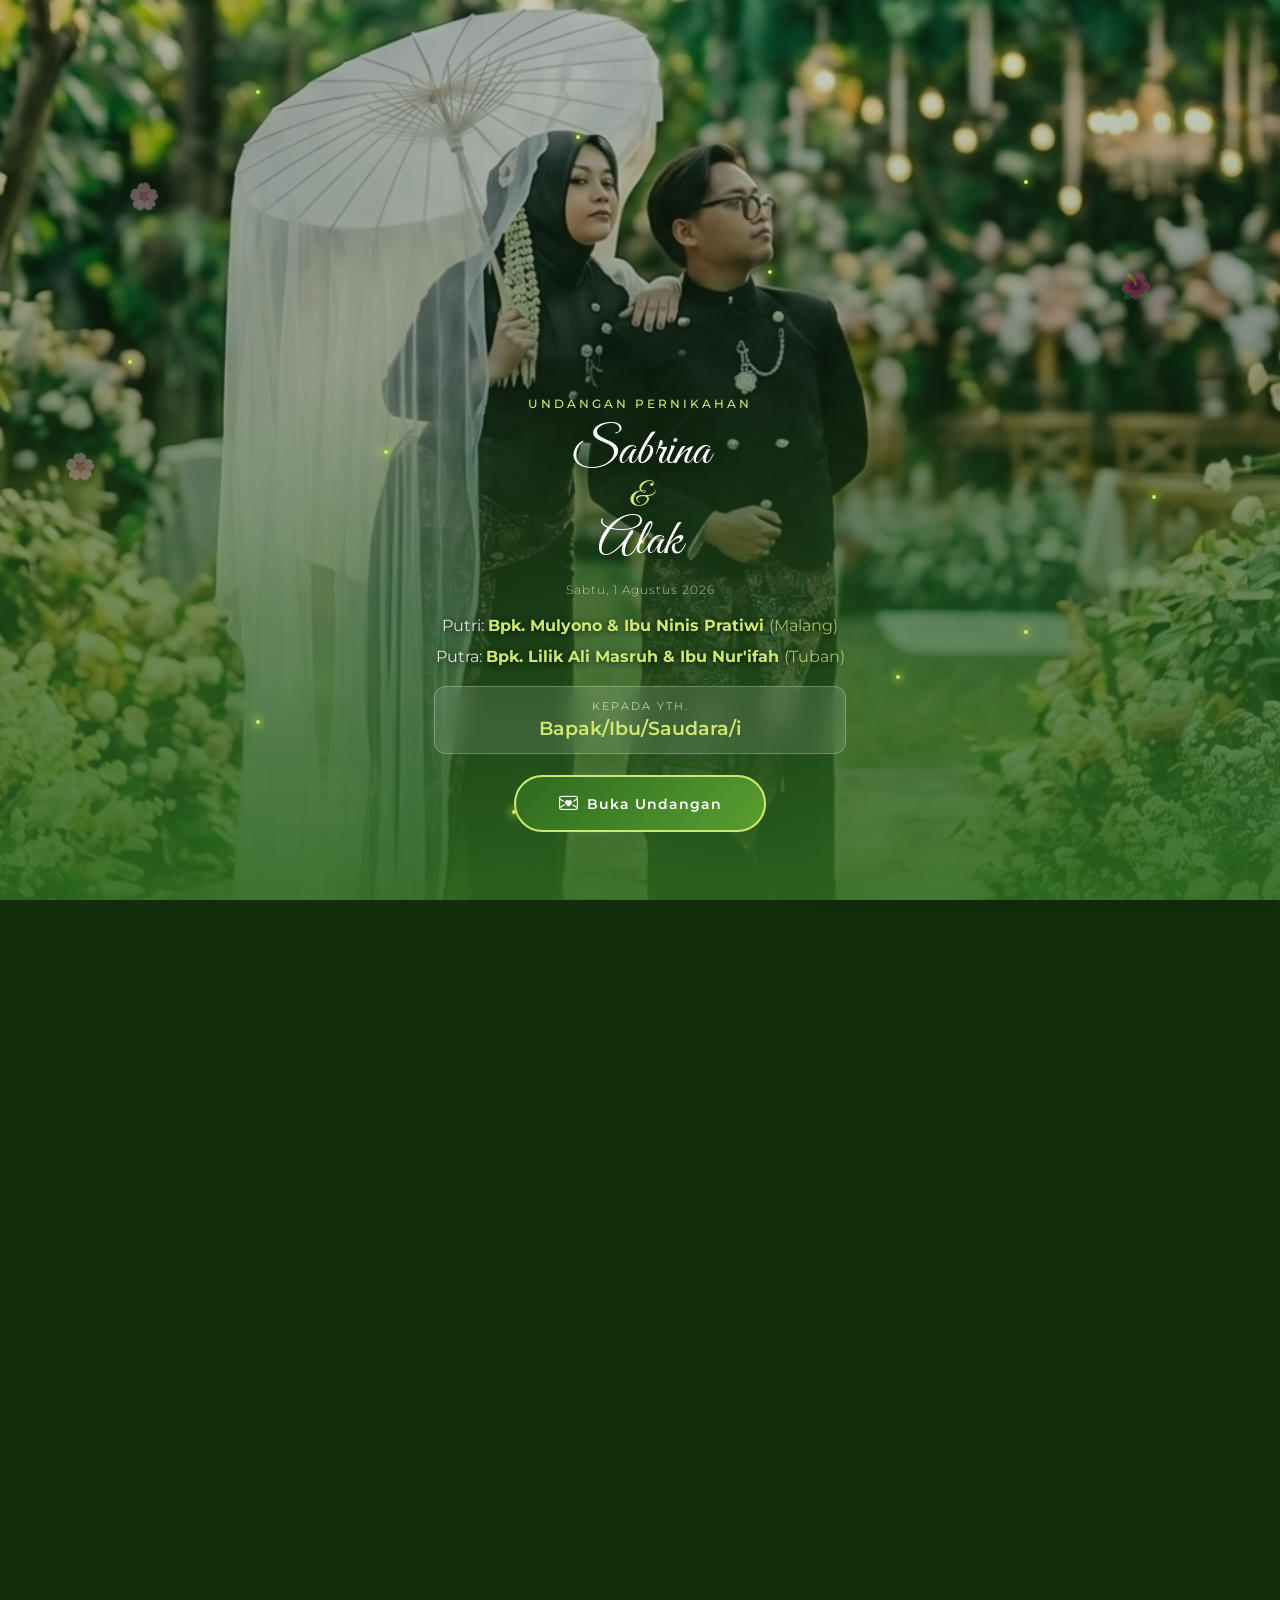
==== commit 62287151: "Add files via upload" ====
--- a/amplop.html
+++ b/amplop.html
@@ -7,7 +7,7 @@
     <title>Sabrina & Alak | Undangan Pernikahan Digital</title>
     <meta name="description" content="Undangan Pernikahan Sabrina Alya & Ahmad Aulia Akmal. Senin, 27 Juli 2026 | Sabtu, 1 Agustus 2026 di Kota Malang.">
     <meta property="og:title" content="Sabrina & Alak | Undangan Pernikahan">
-    <meta property="og:description" content="Kami mengundang Bapak/Ibu/Saudara/I untuk menghadiri Resepsi Pernikahan kami.">
+    <meta property="og:description" content="Kami mengundang Bapak/Ibu/Saudara/I untuk menghadiri Resepsi Pernikahan Putra-Putri kami.">
     <meta property="og:type" content="website">
 
     <!-- Google Fonts -->
@@ -59,12 +59,12 @@
                 <span class="ampersand">&</span>
                 <span>Alak</span>
             </div>
-            <div class="welcome-date">Senin, 27 Juli 2026 & Sabtu, 1 Agustus 2026</div>
+            <div class="welcome-date">Sabtu, 1 Agustus 2026</div>
 
             <!-- Nama Orangtua -->
-            <div style="font-size: 0.72rem; color: rgba(255,255,255,0.75); line-height: 2; text-shadow: 0 1px 6px rgba(0,0,0,0.7);">
-                <div>Putri: <span style="color: var(--gold-light); font-weight: 600;">Bpk. Mulyono &amp; Ibu Ninis Pratiwi</span></div>
-                <div>Putra: <span style="color: var(--gold-light); font-weight: 600;">Bpk. Lilik Ali Masruh &amp; Ibu Nur'ifah</span></div>
+            <div style="font-size: 0.92rem; color: rgba(255,255,255,0.85); line-height: 2; text-shadow: 0 1px 6px rgba(0,0,0,0.7);">
+                <div>Putri: <strong style="color: var(--gold-light); font-weight: 700;">Bpk. Mulyono &amp; Ibu Ninis Pratiwi <span style="font-weight:400;opacity:0.75;">(Malang)</span></strong></div>
+                <div>Putra: <strong style="color: var(--gold-light); font-weight: 700;">Bpk. Lilik Ali Masruh &amp; Ibu Nur'ifah <span style="font-weight:400;opacity:0.75;">(Tuban)</span></strong></div>
             </div>
 
             <div class="welcome-recipient" id="recipientDisplay">
@@ -146,12 +146,11 @@
                 </div>
                 <div class="cover-content">
                     <div class="cover-top" data-aos="fade-down" data-aos-duration="1000">
-                        <div class="section-label" style="color: var(--gold-light); text-shadow: 0 2px 8px rgba(0,0,0,0.8); background: rgba(0,0,0,0.25); display: inline-block; padding: 4px 16px; border-radius: 50px; letter-spacing: 3px;">✦ Undangan Pernikahan ✦</div>
-                        <div style="margin-top: 0.6rem; font-size: 0.62rem; color: rgba(255,255,255,0.7); letter-spacing: 1px; font-weight: 400; text-shadow: 0 1px 6px rgba(0,0,0,0.8);">
+                        <div class="section-label" style="color: var(--gold-light); text-shadow: 0 2px 8px rgba(0,0,0,0.8); background: rgba(0,0,0,0.25); display: inline-block; padding: 6px 20px; border-radius: 50px; letter-spacing: 3px; font-size: 1rem; font-weight: 600;">✦ Undangan Pernikahan ✦</div>
+                        <div style="margin-top: 0.8rem; font-size: 0.88rem; color: rgba(255,255,255,0.85); letter-spacing: 0.5px; text-shadow: 0 1px 6px rgba(0,0,0,0.9); line-height: 2;">
                             Putra-Putri dari<br>
-                            <span style="color: var(--gold-light); font-weight: 500;">Bpk. Mulyono &amp; Ibu Ninis Pratiwi</span>
-                            <span style="margin: 0 6px; opacity: 0.5;">•</span>
-                            <span style="color: var(--gold-light); font-weight: 500;">Bpk. Lilik Ali Masruh &amp; Ibu Nur'ifah</span>
+                            <strong style="color: var(--gold-light); font-size: 0.92rem;">Bpk. Mulyono &amp; Ibu Ninis Pratiwi <span style="font-weight:400;opacity:0.75;">(Malang)</span></strong><br>
+                            <strong style="color: var(--gold-light); font-size: 0.92rem;">Bpk. Lilik Ali Masruh &amp; Ibu Nur'ifah <span style="font-weight:400;opacity:0.75;">(Tuban)</span></strong>
                         </div>
                     </div>
                     <div class="cover-bottom">
@@ -162,7 +161,7 @@
                         </div>
                         <div class="cover-date" data-aos="fade-up" data-aos-delay="400">
                             <i class="bi bi-calendar3"></i>
-                            27 Juli & 1 Agustus 2026
+                            1 Agustus 2026
                         </div>
                         <div class="countdown-wrapper" data-aos="fade-up" data-aos-delay="600">
                             <div id="countdown" class="countdown">
@@ -238,12 +237,9 @@
                         <div class="person-name font-script">Sabrina Alya, S.Akun., M.Ak.</div>
                         <div class="person-parents">
                             Putri Pertama dari<br>
-                            <strong>Bpk. Mulyono & Ibu Ninis Pratiwi</strong>
+                            <strong>Bpk. Mulyono & Ibu Ninis Pratiwi <span style="font-weight:400;opacity:0.75;">(Malang)</span></strong>
                             <br><small>(Malang)</small>
                         </div>
-                        <a href="https://www.instagram.com/" target="_blank" class="sosmed-btn">
-                            <i class="bi bi-instagram"></i> @sabrinaalya
-                        </a>
                     </div>
                 </div>
 
@@ -264,12 +260,9 @@
                         <div class="person-name font-script">Ahmad Aulia Akmal, S.Ds.</div>
                         <div class="person-parents">
                             Putra Pertama dari<br>
-                            <strong>Bpk. Lilik Ali Masruh & Ibu Nur'ifah</strong>
+                            <strong>Bpk. Lilik Ali Masruh & Ibu Nur'ifah <span style="font-weight:400;opacity:0.75;">(Tuban)</span></strong>
                             <br><small>(Tuban)</small>
                         </div>
-                        <a href="https://www.instagram.com/" target="_blank" class="sosmed-btn">
-                            <i class="bi bi-instagram"></i> @alak_ahmad
-                        </a>
                     </div>
                 </div>
             </section>
@@ -282,7 +275,7 @@
                 <div class="schedule-content">
                     <div class="section-title font-script" data-aos="fade-up">Acara</div>
                     <div class="section-subtitle" data-aos="fade-up" data-aos-delay="100">
-                        Kami bermaksud untuk mengundang Bapak/Ibu/Saudara/i dalam rangkaian acara pernikahan kami
+                        Kami bermaksud untuk mengundang Bapak/Ibu/Saudara/i dalam rangkaian acara pernikahan Putra-Putri kami
                     </div>
 
                     <!-- Akad Nikah -->
@@ -354,56 +347,26 @@
 
             <!-- Section: Gallery -->
             <section id="gallery-section" class="section gallery-section">
-                <div class="gallery-bg" style="background-image: url('img/groom.jpg')">
+                <div class="gallery-bg" style="background-image: url('img/keluarga.jpg')">
                     <div class="gallery-overlay"></div>
                 </div>
                 <div class="gallery-content">
-                    <div class="section-title font-script" data-aos="fade-up">Galeri Foto</div>
-                    <div class="gallery-subtitle" data-aos="fade-up" data-aos-delay="100">Momen-momen berharga yang tak terlupakan</div>
-
-                    <div class="gallery-grid" id="galleryGrid">
-                        <!-- Foto mempelai -->
-                        <div class="gallery-item" data-aos="fade-up" data-aos-delay="100" onclick="openLightbox(0)">
-                            <div class="gallery-img" style="background-image: url('img/cover.jpg')">
-                                <div class="gallery-hover"><i class="bi bi-zoom-in"></i></div>
-                            </div>
-                        </div>
-                        <div class="gallery-item" data-aos="fade-up" data-aos-delay="150" onclick="openLightbox(1)">
-                            <div class="gallery-img" style="background-image: url('img/bride.jpg')">
-                                <div class="gallery-hover"><i class="bi bi-zoom-in"></i></div>
-                            </div>
-                        </div>
-                        <div class="gallery-item" data-aos="fade-up" data-aos-delay="200" onclick="openLightbox(2)">
-                            <div class="gallery-img" style="background-image: url('img/groom.jpg')">
-                                <div class="gallery-hover"><i class="bi bi-zoom-in"></i></div>
-                            </div>
-                        </div>
-                        <div class="gallery-item" data-aos="fade-up" data-aos-delay="250" onclick="openLightbox(3)">
-                            <div class="gallery-img" style="background-image: url('img/gallery.jpg')">
-                                <div class="gallery-hover"><i class="bi bi-zoom-in"></i></div>
-                            </div>
-                        </div>
-                        <!-- Foto undangan fisik (dari orangtua) -->
-                        <div class="gallery-item" data-aos="fade-up" data-aos-delay="300" onclick="openLightbox(4)">
-                            <div class="gallery-img" style="background-image: url('img/undangan-1.jpg')">
-                                <div class="gallery-hover"><i class="bi bi-zoom-in"></i></div>
-                            </div>
-                        </div>
-                        <div class="gallery-item" data-aos="fade-up" data-aos-delay="350" onclick="openLightbox(5)">
-                            <div class="gallery-img" style="background-image: url('img/undangan-2.jpg')">
-                                <div class="gallery-hover"><i class="bi bi-zoom-in"></i></div>
-                            </div>
-                        </div>
-                        <div class="gallery-item" data-aos="fade-up" data-aos-delay="400" onclick="openLightbox(6)">
-                            <div class="gallery-img" style="background-image: url('img/undangan-3.jpg')">
-                                <div class="gallery-hover"><i class="bi bi-zoom-in"></i></div>
-                            </div>
-                        </div>
-                        <div class="gallery-item" data-aos="fade-up" data-aos-delay="450" onclick="openLightbox(7)">
-                            <div class="gallery-img" style="background-image: url('img/undangan-4.jpg')">
-                                <div class="gallery-hover"><i class="bi bi-zoom-in"></i></div>
-                            </div>
-                        </div>
+                    <div class="section-title font-script" data-aos="fade-up">Foto Keluarga</div>
+                    <div class="gallery-subtitle" data-aos="fade-up" data-aos-delay="100">Bersama orang-orang tercinta</div>
+
+                    <div data-aos="fade-up" data-aos-delay="200" style="width:100%; max-width:420px; margin: 0 auto; cursor:pointer;" onclick="openLightbox(0)">
+                        <img
+                            src="img/keluarga.jpg"
+                            alt="Foto Keluarga"
+                            style="
+                                width: 100%;
+                                height: auto;
+                                display: block;
+                                border-radius: 16px;
+                                border: 2px solid rgba(100,160,40,0.4);
+                                box-shadow: 0 8px 32px rgba(0,0,0,0.5);
+                            "
+                        >
                     </div>
                 </div>
             </section>
@@ -469,28 +432,28 @@
 
                     <div class="bank-cards" data-aos="fade-up" data-aos-delay="200">
 
-                        <!-- ✏️ BANK 1 - Ganti sesuai data rekening asli -->
-                        <div class="bank-card">
-                            <div class="bank-header">
-                                <div class="bank-logo">🏦</div>
-                                <div class="bank-name">BCA</div>
-                            </div>
-                            <div class="bank-number" id="rekening-bca">1234 5678 90</div>
-                            <div class="bank-holder">Sabrina Alya</div>
-                            <button class="copy-btn" onclick="copyRekening('rekening-bca', this)">
-                                <i class="bi bi-clipboard"></i> Salin Nomor
-                            </button>
-                        </div>
-
-                        <!-- ✏️ BANK 2 - Ganti sesuai data rekening asli -->
+                        <!-- BRI -->
                         <div class="bank-card">
                             <div class="bank-header">
                                 <div class="bank-logo">🏦</div>
                                 <div class="bank-name">BRI</div>
                             </div>
-                            <div class="bank-number" id="rekening-bri">0987 6543 210</div>
-                            <div class="bank-holder">Ahmad Aulia Akmal</div>
+                            <div class="bank-number" id="rekening-bri">2271 0100 0075 535</div>
+                            <div class="bank-holder">a.n. MULYONO</div>
                             <button class="copy-btn" onclick="copyRekening('rekening-bri', this)">
+                                <i class="bi bi-clipboard"></i> Salin Nomor
+                            </button>
+                        </div>
+
+                        <!-- BNI -->
+                        <div class="bank-card">
+                            <div class="bank-header">
+                                <div class="bank-logo">🏦</div>
+                                <div class="bank-name">BNI cab. UB</div>
+                            </div>
+                            <div class="bank-number" id="rekening-bni">0109 030 465</div>
+                            <div class="bank-holder">a.n. MULYONO</div>
+                            <button class="copy-btn" onclick="copyRekening('rekening-bni', this)">
                                 <i class="bi bi-clipboard"></i> Salin Nomor
                             </button>
                         </div>
@@ -574,9 +537,9 @@
                         </div>
                         <div class="closing-from">Kami yang berbahagia,</div>
                         <div class="closing-names font-script" style="font-size: 1.2rem; line-height: 1.9; color: rgba(255,255,255,0.85);">
-                            <div style="font-size: 0.85rem; font-family: 'Montserrat', sans-serif; font-style: normal; color: rgba(255,255,255,0.6); font-weight: 400; letter-spacing: 0.5px;">Keluarga Bpk. Mulyono &amp; Ibu Ninis Pratiwi</div>
+                            <div style="font-size: 0.85rem; font-family: 'Montserrat', sans-serif; font-style: normal; color: rgba(255,255,255,0.6); font-weight: 400; letter-spacing: 0.5px;">Keluarga Bpk. Mulyono &amp; Ibu Ninis Pratiwi (Malang)</div>
                             <div class="closing-and">❤</div>
-                            <div style="font-size: 0.85rem; font-family: 'Montserrat', sans-serif; font-style: normal; color: rgba(255,255,255,0.6); font-weight: 400; letter-spacing: 0.5px;">Keluarga Bpk. Lilik Ali Masruh &amp; Ibu Nur'ifah</div>
+                            <div style="font-size: 0.85rem; font-family: 'Montserrat', sans-serif; font-style: normal; color: rgba(255,255,255,0.6); font-weight: 400; letter-spacing: 0.5px;">Keluarga Bpk. Lilik Ali Masruh &amp; Ibu Nur'ifah (Tuban)</div>
                         </div>
                         <div class="closing-couple-names font-script">Sabrina &amp; Alak</div>
                     </div>
--- a/style.css
+++ b/style.css
@@ -51,6 +51,7 @@
 }
 
 html {
+    font-size: 17px;  /* Diperbesar dari 16px default — memperbesar semua teks */
     scroll-behavior: smooth;
     -webkit-text-size-adjust: 100%;
 }
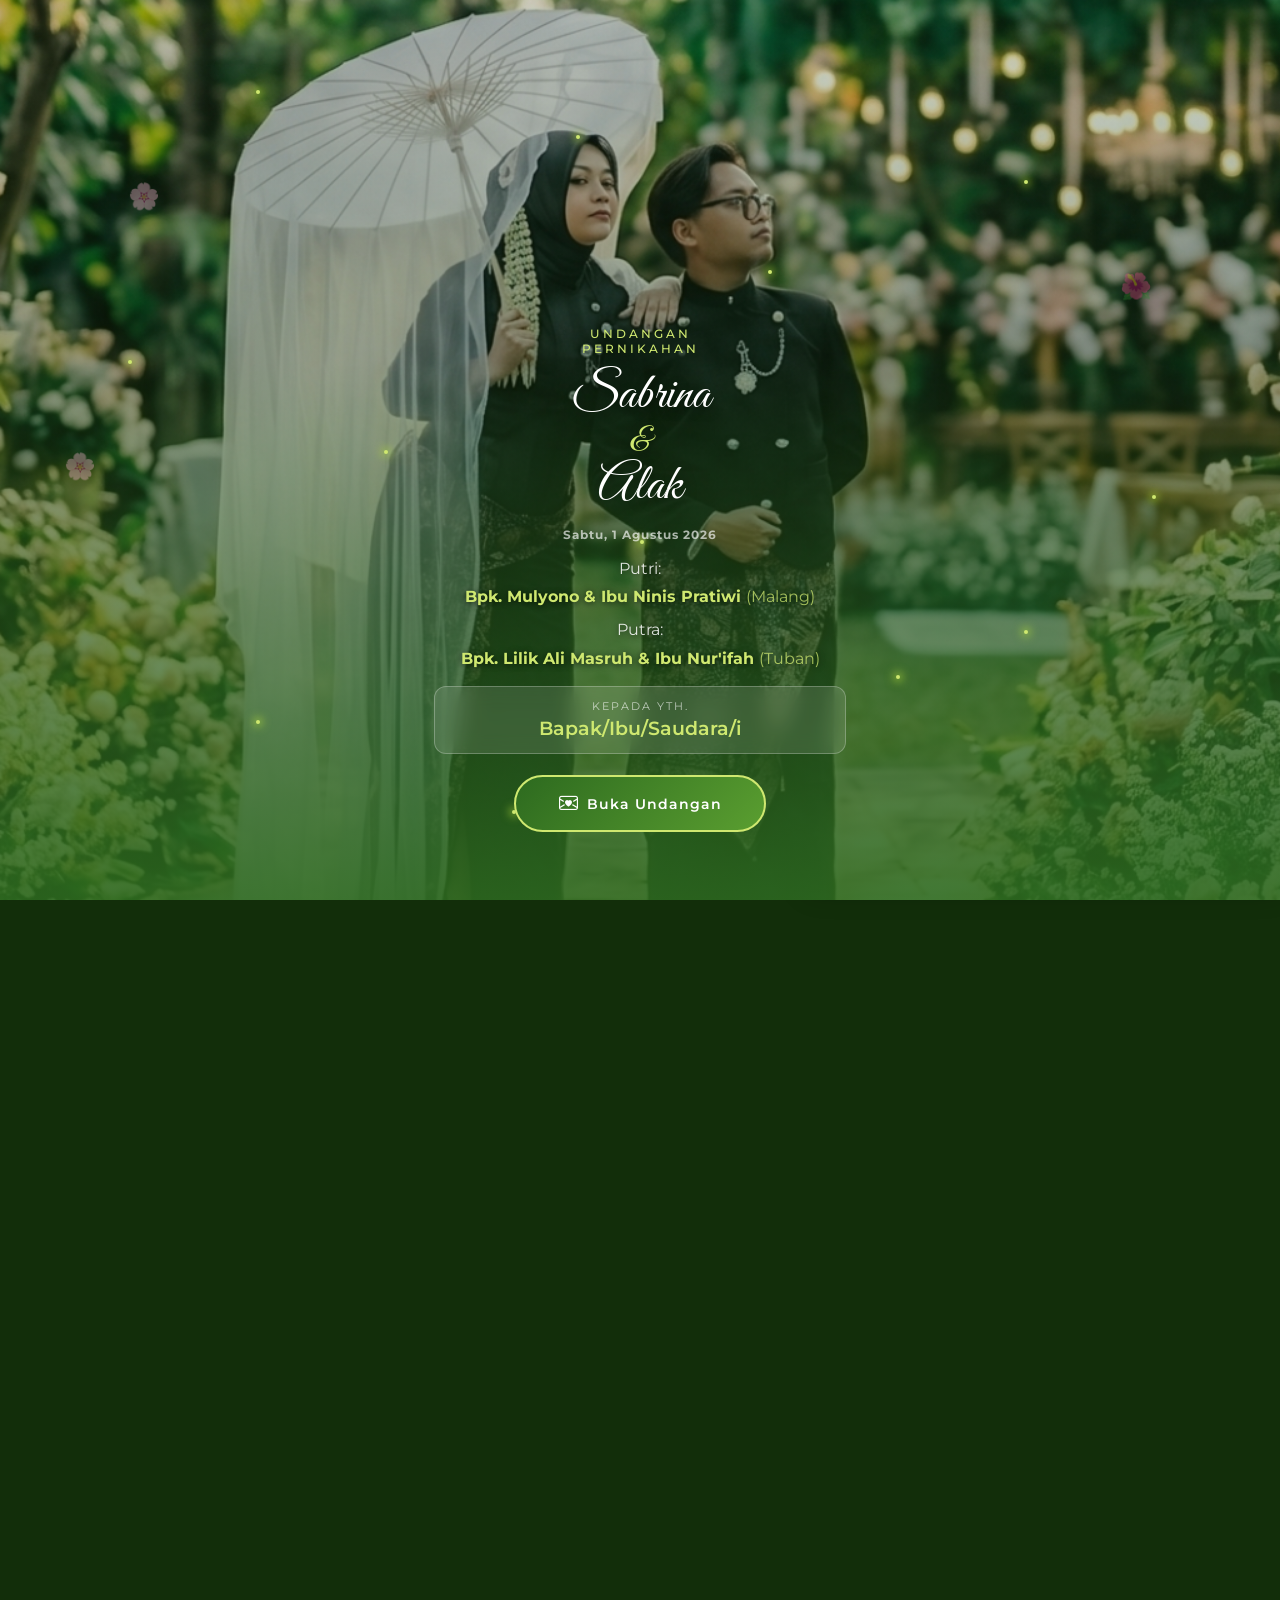
==== commit 3fa82d5a: "Add files via upload" ====
--- a/amplop.html
+++ b/amplop.html
@@ -53,18 +53,18 @@
             <span class="firefly"></span>
         </div>
         <div class="welcome-content">
-            <div class="welcome-label">Undangan Pernikahan</div>
+            <div class="welcome-label">Undangan<br>Pernikahan</div>
             <div class="welcome-names font-script">
                 <span>Sabrina</span>
                 <span class="ampersand">&</span>
                 <span>Alak</span>
             </div>
-            <div class="welcome-date">Sabtu, 1 Agustus 2026</div>
+            <div class="welcome-date"><strong>Sabtu, 1 Agustus 2026</strong></div>
 
             <!-- Nama Orangtua -->
-            <div style="font-size: 0.92rem; color: rgba(255,255,255,0.85); line-height: 2; text-shadow: 0 1px 6px rgba(0,0,0,0.7);">
-                <div>Putri: <strong style="color: var(--gold-light); font-weight: 700;">Bpk. Mulyono &amp; Ibu Ninis Pratiwi <span style="font-weight:400;opacity:0.75;">(Malang)</span></strong></div>
-                <div>Putra: <strong style="color: var(--gold-light); font-weight: 700;">Bpk. Lilik Ali Masruh &amp; Ibu Nur'ifah <span style="font-weight:400;opacity:0.75;">(Tuban)</span></strong></div>
+            <div style="font-size: 0.92rem; color: rgba(255,255,255,0.85); line-height: 1.8; text-shadow: 0 1px 6px rgba(0,0,0,0.7);">
+                <div>Putri:<br><strong style="color: var(--gold-light); font-weight: 700;">Bpk. Mulyono &amp; Ibu Ninis Pratiwi <span style="font-weight:400;opacity:0.75;">(Malang)</span></strong></div>
+                <div style="margin-top:0.3rem;">Putra:<br><strong style="color: var(--gold-light); font-weight: 700;">Bpk. Lilik Ali Masruh &amp; Ibu Nur'ifah <span style="font-weight:400;opacity:0.75;">(Tuban)</span></strong></div>
             </div>
 
             <div class="welcome-recipient" id="recipientDisplay">
@@ -146,7 +146,7 @@
                 </div>
                 <div class="cover-content">
                     <div class="cover-top" data-aos="fade-down" data-aos-duration="1000">
-                        <div class="section-label" style="color: var(--gold-light); text-shadow: 0 2px 8px rgba(0,0,0,0.8); background: rgba(0,0,0,0.25); display: inline-block; padding: 6px 20px; border-radius: 50px; letter-spacing: 3px; font-size: 1rem; font-weight: 600;">✦ Undangan Pernikahan ✦</div>
+                        <div class="section-label" style="color: var(--gold-light); text-shadow: 0 2px 8px rgba(0,0,0,0.8); background: rgba(0,0,0,0.25); display: inline-block; padding: 6px 20px; border-radius: 50px; letter-spacing: 3px; font-size: 1rem; font-weight: 600;">Undangan Pernikahan</div>
                         <div style="margin-top: 0.8rem; font-size: 0.88rem; color: rgba(255,255,255,0.85); letter-spacing: 0.5px; text-shadow: 0 1px 6px rgba(0,0,0,0.9); line-height: 2;">
                             Putra-Putri dari<br>
                             <strong style="color: var(--gold-light); font-size: 0.92rem;">Bpk. Mulyono &amp; Ibu Ninis Pratiwi <span style="font-weight:400;opacity:0.75;">(Malang)</span></strong><br>
@@ -237,8 +237,7 @@
                         <div class="person-name font-script">Sabrina Alya, S.Akun., M.Ak.</div>
                         <div class="person-parents">
                             Putri Pertama dari<br>
-                            <strong>Bpk. Mulyono & Ibu Ninis Pratiwi <span style="font-weight:400;opacity:0.75;">(Malang)</span></strong>
-                            <br><small>(Malang)</small>
+                            <strong>Bpk. Mulyono &amp; Ibu Ninis Pratiwi <span style="font-weight:400;opacity:0.75;">(Malang)</span></strong>
                         </div>
                     </div>
                 </div>
@@ -260,8 +259,7 @@
                         <div class="person-name font-script">Ahmad Aulia Akmal, S.Ds.</div>
                         <div class="person-parents">
                             Putra Pertama dari<br>
-                            <strong>Bpk. Lilik Ali Masruh & Ibu Nur'ifah <span style="font-weight:400;opacity:0.75;">(Tuban)</span></strong>
-                            <br><small>(Tuban)</small>
+                            <strong>Bpk. Lilik Ali Masruh &amp; Ibu Nur'ifah <span style="font-weight:400;opacity:0.75;">(Tuban)</span></strong>
                         </div>
                     </div>
                 </div>
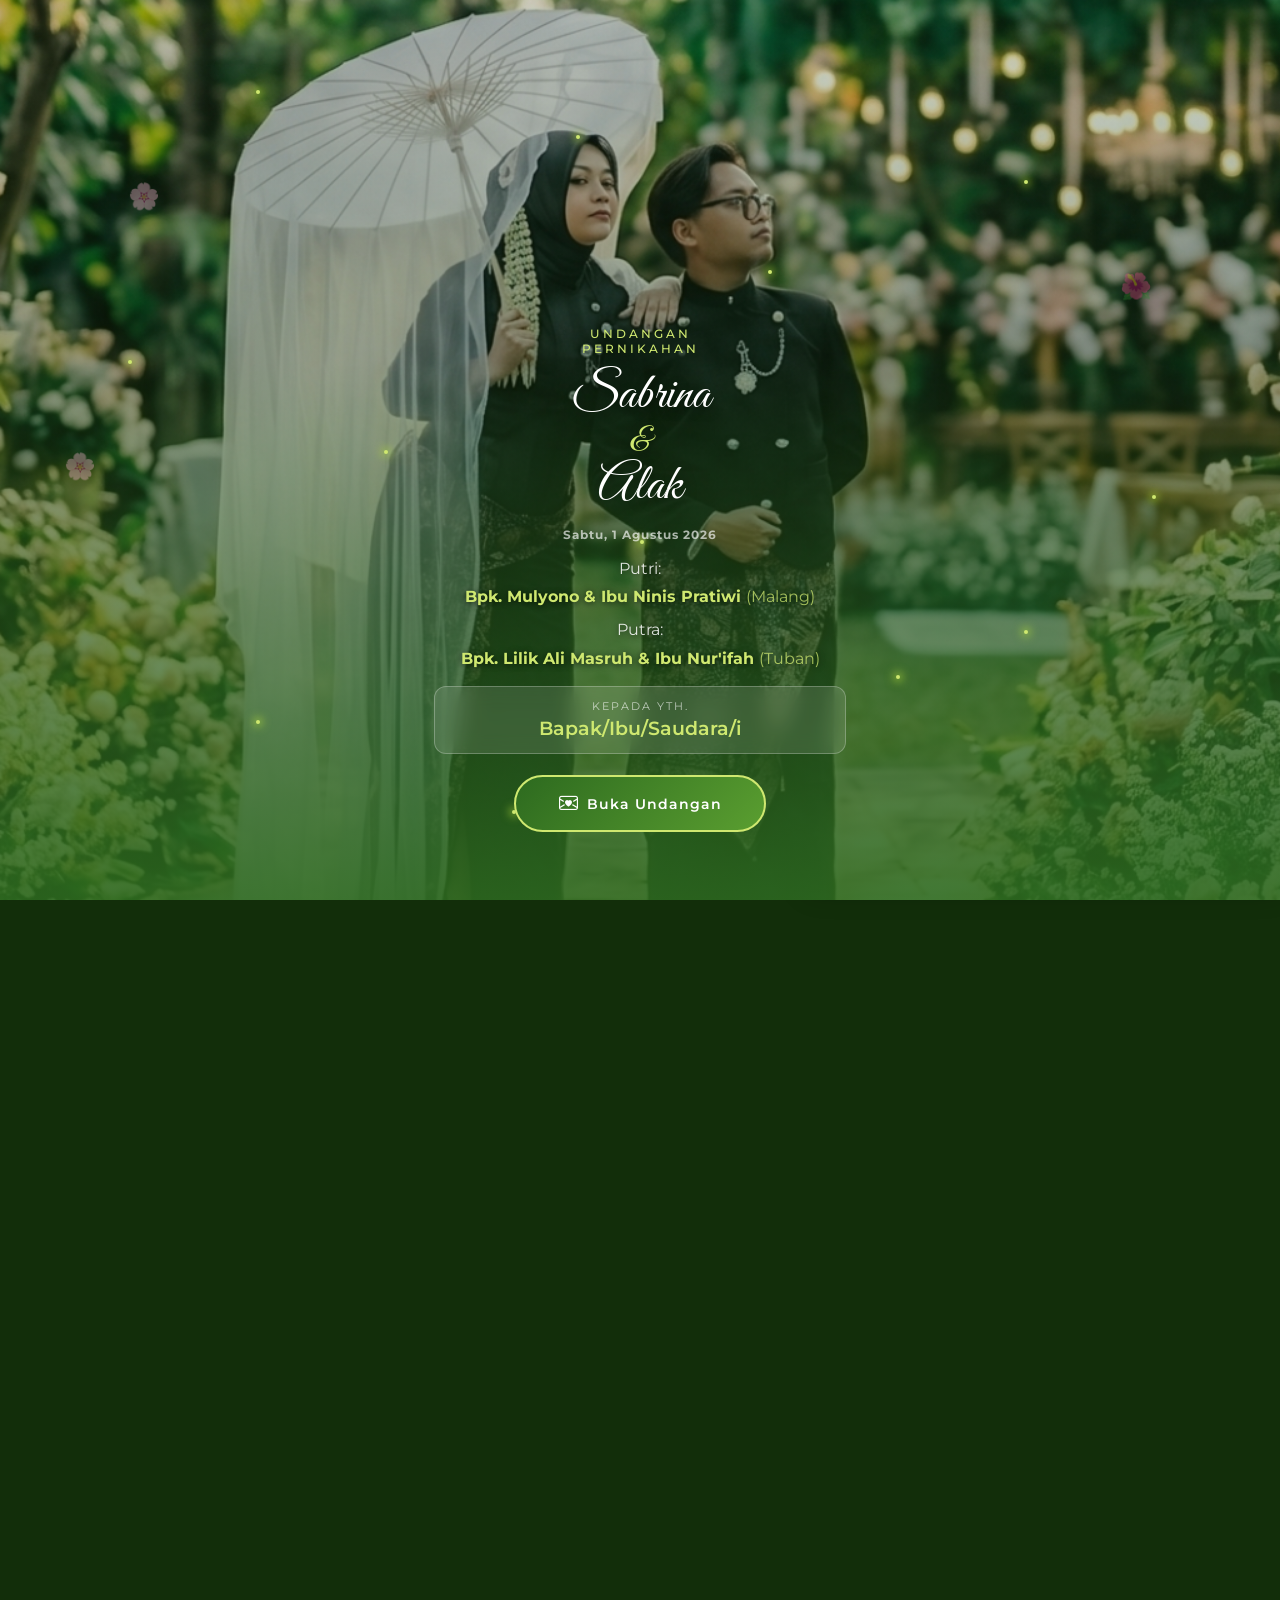
==== commit 3932723c: "Add files via upload" ====
--- a/amplop.html
+++ b/amplop.html
@@ -345,7 +345,7 @@
 
             <!-- Section: Gallery -->
             <section id="gallery-section" class="section gallery-section">
-                <div class="gallery-bg" style="background-image: url('img/keluarga.jpg')">
+                <div class="gallery-bg" style="background-image: url('img/keluarga-full.jpeg')">
                     <div class="gallery-overlay"></div>
                 </div>
                 <div class="gallery-content">
@@ -354,7 +354,7 @@
 
                     <div data-aos="fade-up" data-aos-delay="200" style="width:100%; max-width:420px; margin: 0 auto; cursor:pointer;" onclick="openLightbox(0)">
                         <img
-                            src="img/keluarga.jpg"
+                            src="img/keluarga-full.jpeg"
                             alt="Foto Keluarga"
                             style="
                                 width: 100%;
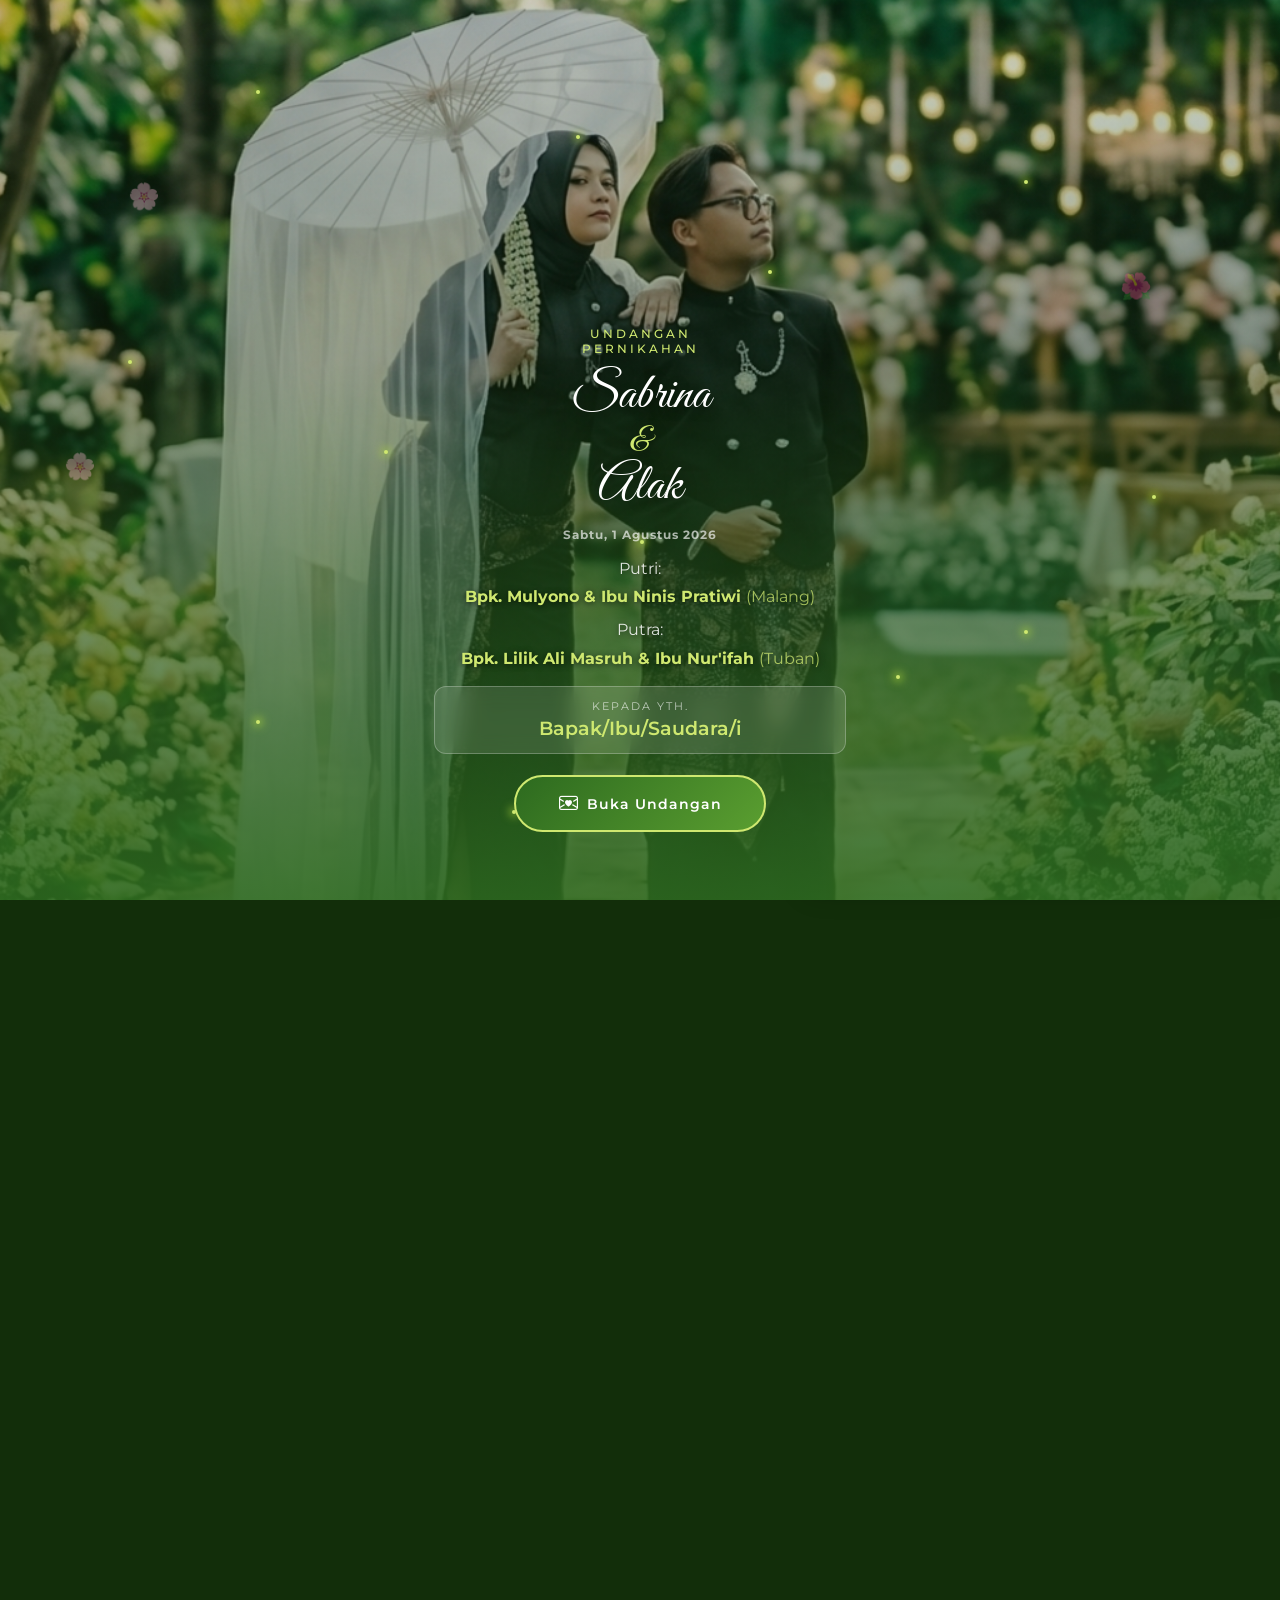
==== commit 2f4e5203: "Add files via upload" ====
--- a/amplop.html
+++ b/amplop.html
@@ -276,40 +276,8 @@
                         Kami bermaksud untuk mengundang Bapak/Ibu/Saudara/i dalam rangkaian acara pernikahan Putra-Putri kami
                     </div>
 
-                    <!-- Akad Nikah -->
+                    <!-- Resepsi Pernikahan (utama) -->
                     <div class="event-card" data-aos="fade-right" data-aos-delay="200">
-                        <div class="event-icon-wrap">
-                            <i class="bi bi-moon-stars"></i>
-                        </div>
-                        <div class="event-name">Akad Nikah</div>
-                        <div class="event-datetime">
-                            <i class="bi bi-calendar-check"></i>
-                            Senin, 27 Juli 2026
-                        </div>
-                        <div class="event-time">
-                            <i class="bi bi-clock"></i>
-                            Pukul 08.00 WIB
-                        </div>
-                        <div class="event-location">
-                            <i class="bi bi-geo-alt"></i>
-                            Kediaman Mempelai Wanita
-                        </div>
-                        <div class="event-address">
-                            Perum UNIGA No 9 Joyogrand Kel. Merjosari,<br>
-                            Kec. Lowokwaru Kota Malang
-                        </div>
-                        <div class="event-actions">
-                            <a href="https://www.google.com/calendar/event?action=TEMPLATE&text=Akad+Nikah+Sabrina+%26+Alak&dates=20260727T010000Z/20260727T030000Z&location=Perum+UNIGA+No+9+Joyogrand+Merjosari+Malang" target="_blank" class="btn-event btn-calendar">
-                                <i class="bi bi-calendar-plus"></i> Simpan Tanggal
-                            </a>
-                            <a href="https://maps.google.com/?q=Perum+UNIGA+No+9+Joyogrand+Merjosari+Malang" target="_blank" class="btn-event btn-maps">
-                                <i class="bi bi-map"></i> Buka Maps
-                            </a>
-                        </div>
-                    </div>
-
-                    <!-- Resepsi -->
-                    <div class="event-card" data-aos="fade-right" data-aos-delay="300">
                         <div class="event-icon-wrap">
                             <i class="bi bi-stars"></i>
                         </div>
@@ -338,9 +306,29 @@
                                 <i class="bi bi-map"></i> Buka Maps
                             </a>
                         </div>
-                    </div>
-                </div>
-            </section>
+
+                        <!-- Info Akad Nikah (kecil, di bawah) -->
+                        <div style="
+                            margin-top: 1.2rem;
+                            padding: 0.75rem 1rem;
+                            background: rgba(255,255,255,0.06);
+                            border: 1px solid rgba(255,255,255,0.12);
+                            border-radius: 10px;
+                            font-size: 0.8rem;
+                            color: rgba(255,255,255,0.65);
+                            line-height: 1.7;
+                        ">
+                            <div style="font-weight: 600; color: rgba(255,255,255,0.8); margin-bottom: 0.3rem;">
+                                <i class="bi bi-moon-stars" style="color: var(--gold-light);"></i>
+                                &nbsp;Akad Nikah
+                            </div>
+                            Senin, 27 Juli 2026 &nbsp;|&nbsp; Pukul 08.00 WIB<br>
+                            Kediaman Mempelai Wanita, Malang
+                        </div>
+                    </div>
+                </div>
+            </section>
+
 
 
             <!-- Section: Gallery -->
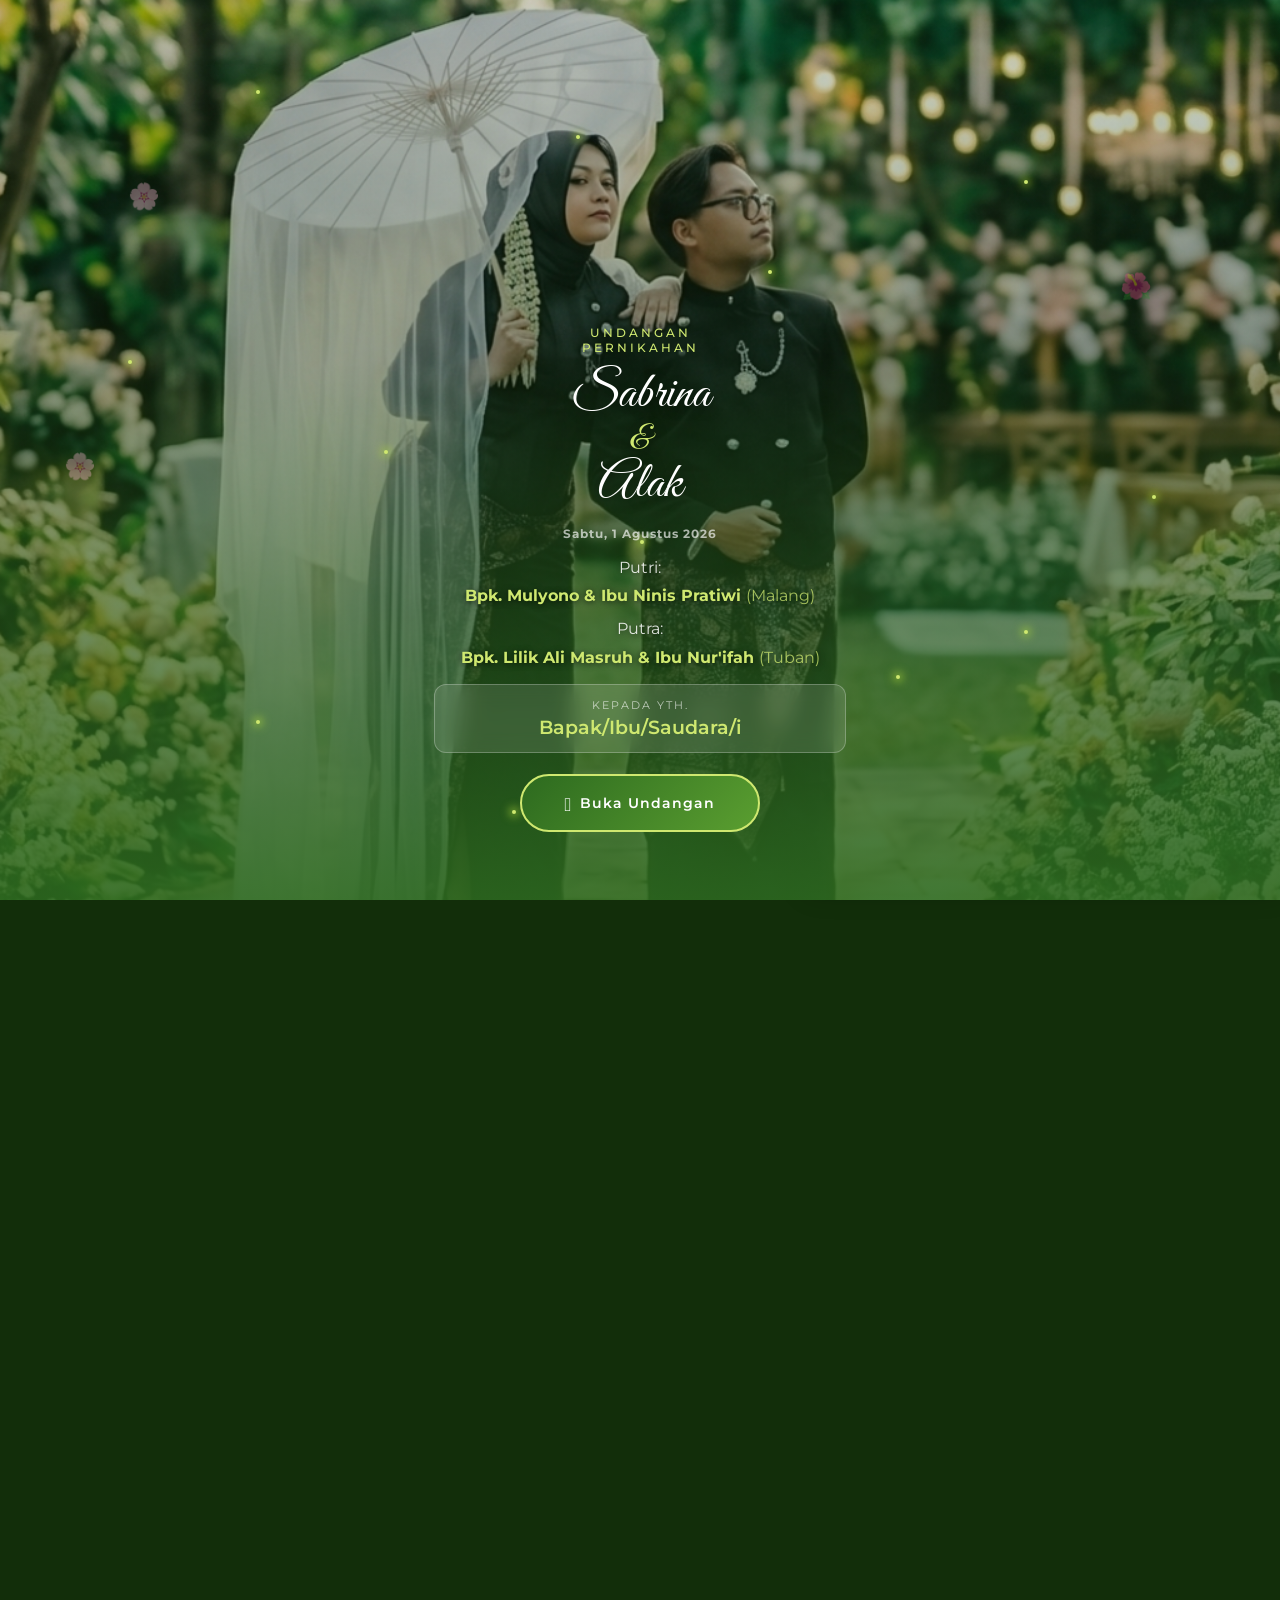
==== commit 98cb12a6: "Add files via upload" ====
--- a/amplop.html
+++ b/amplop.html
@@ -19,7 +19,7 @@
     <link href="https://unpkg.com/aos@2.3.1/dist/aos.css" rel="stylesheet">
 
     <!-- Bootstrap Icons -->
-    <link rel="stylesheet" href="https://cdn.jsdelivr.net/npm/bootstrap-icons@1.11.3/font/bootstrap-icons.min.css">
+    <link rel="stylesheet" href="fonts/bootstrap-icons.min.css">
 
     <link rel="stylesheet" href="style.css">
     <link rel="stylesheet" href="animations.css">
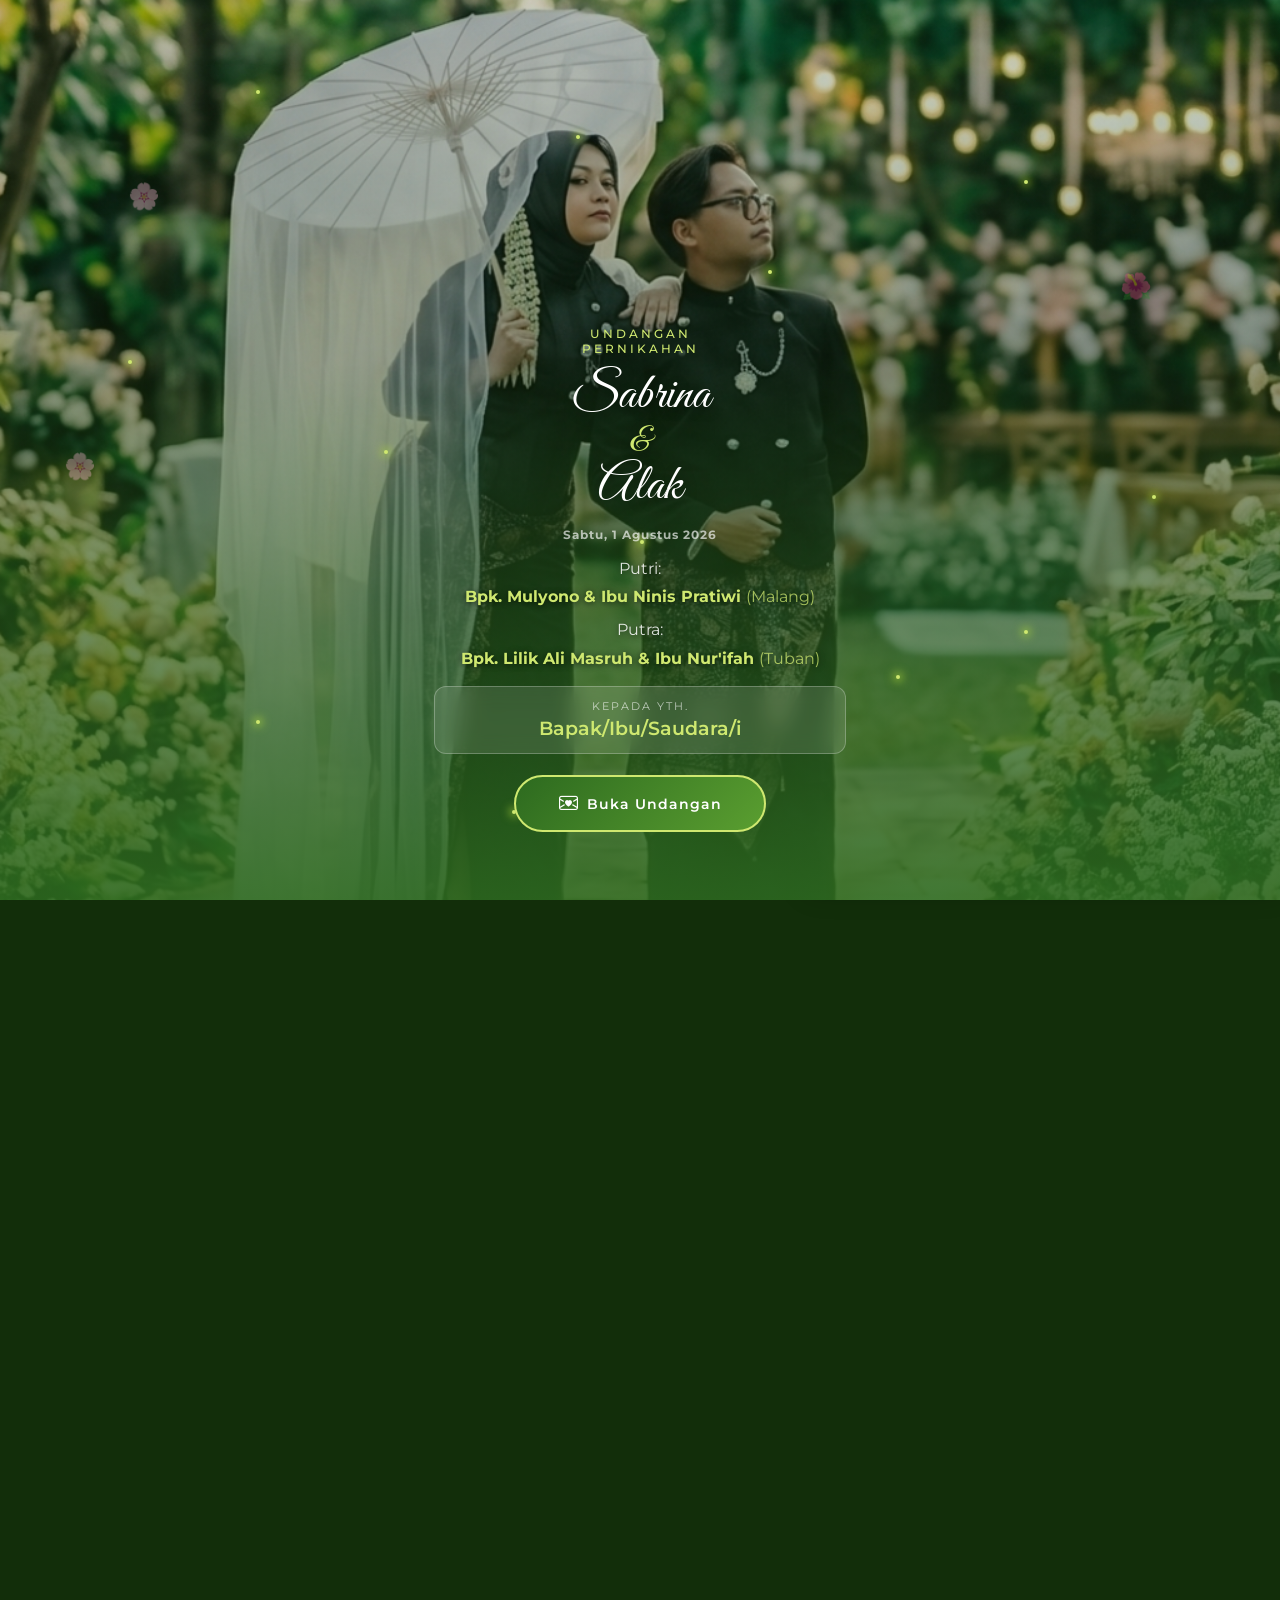
==== commit 5f78cf25: "Add files via upload" ====
--- a/amplop.html
+++ b/amplop.html
@@ -19,7 +19,7 @@
     <link href="https://unpkg.com/aos@2.3.1/dist/aos.css" rel="stylesheet">
 
     <!-- Bootstrap Icons -->
-    <link rel="stylesheet" href="fonts/bootstrap-icons.min.css">
+    <link rel="stylesheet" href="https://cdn.jsdelivr.net/npm/bootstrap-icons@1.11.3/font/bootstrap-icons.min.css">
 
     <link rel="stylesheet" href="style.css">
     <link rel="stylesheet" href="animations.css">
